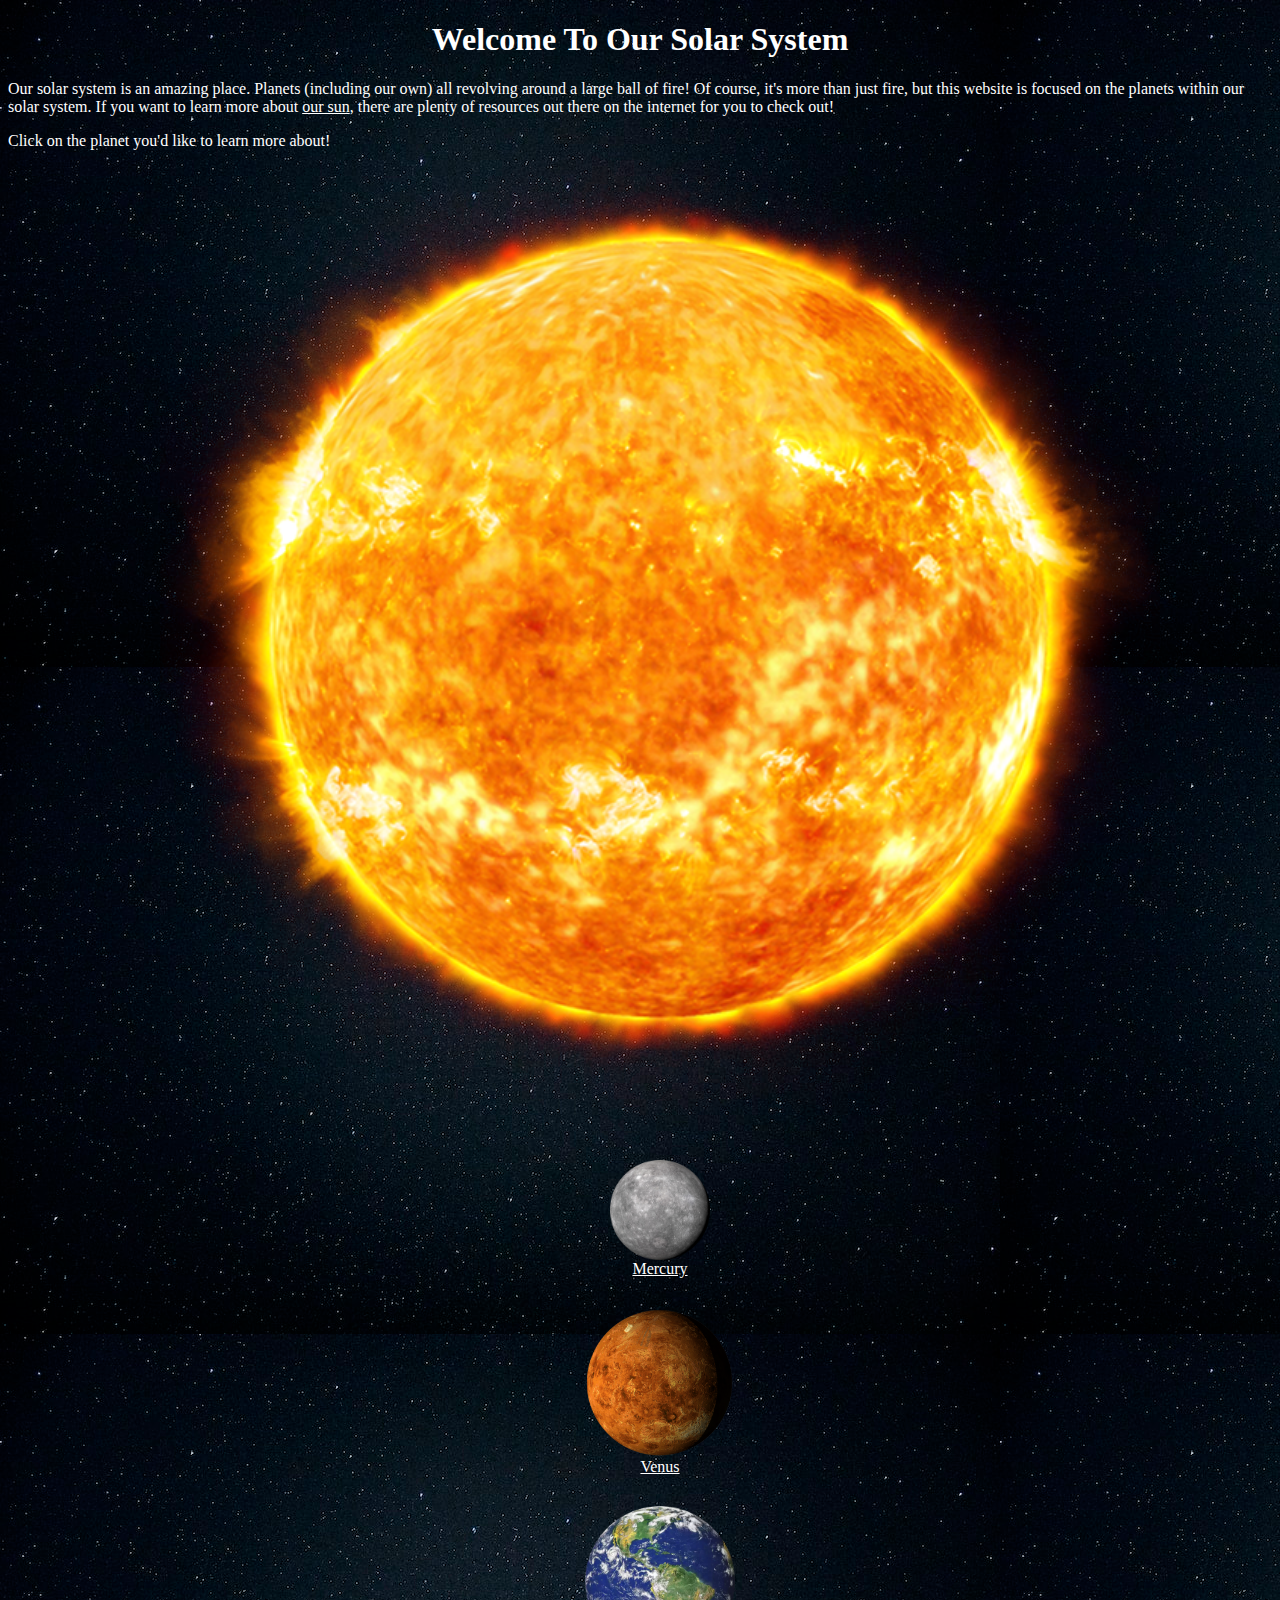
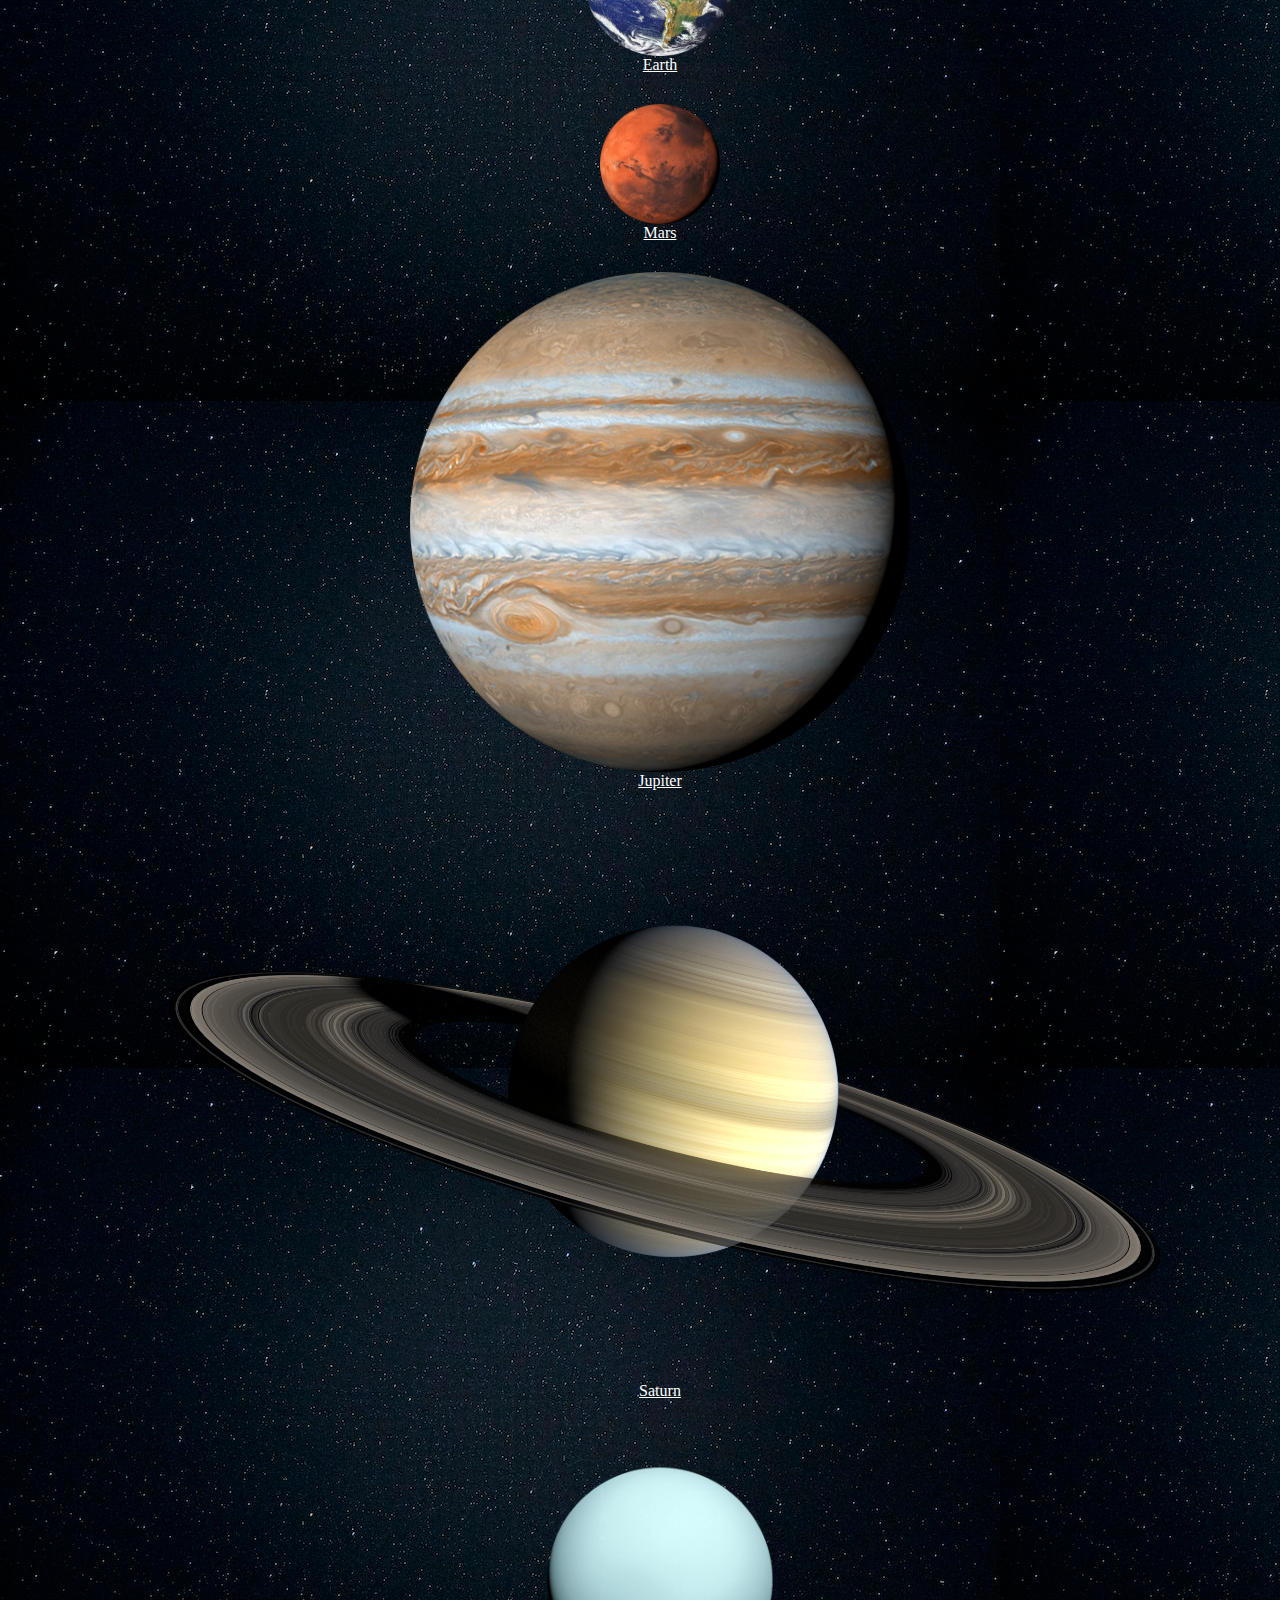
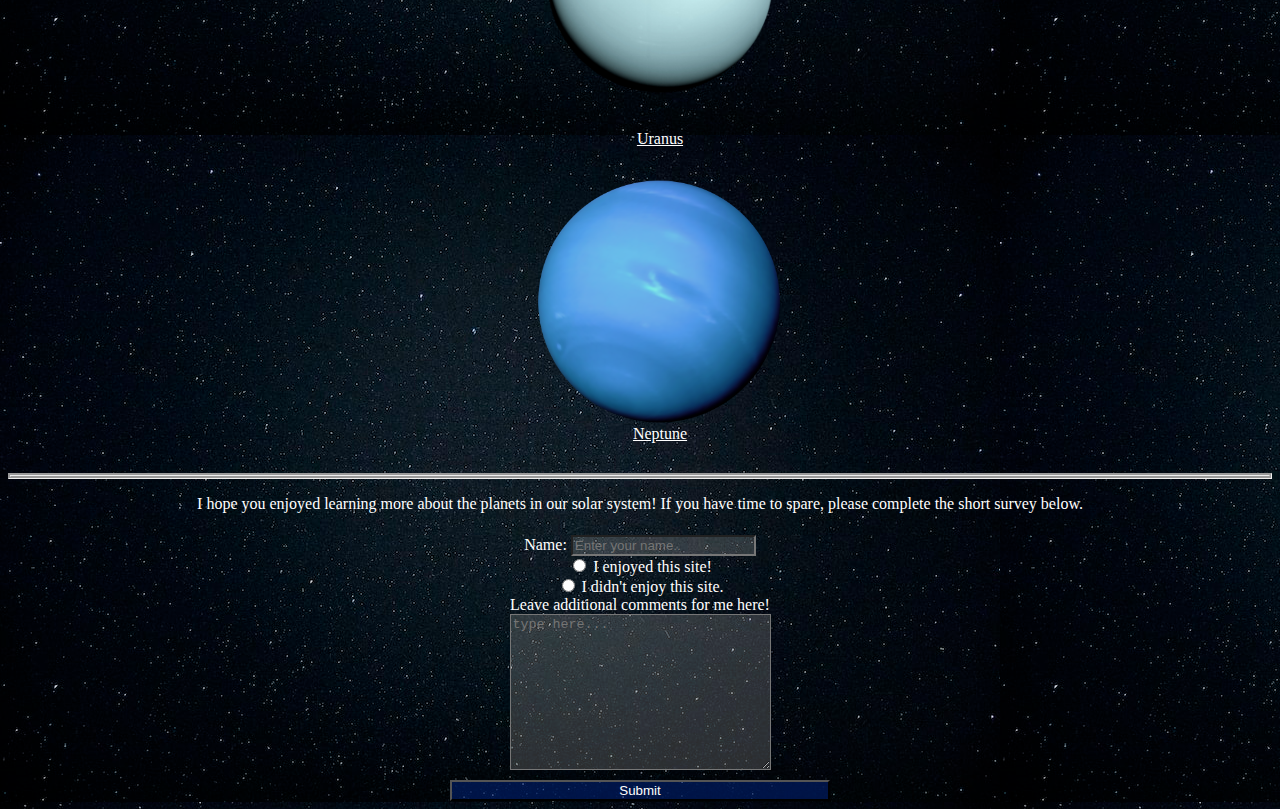
==== index.html @ 68d02934 "Added Files from Solar System Project to Repository" ====
<!DOCTYPE html>
<html lang="en">
<head>
    <meta charset="UTF-8">
    <meta http-equiv="X-UA-Compatible" content="IE=edge">
    <meta name="viewport" content="width=device-width, initial-scale=1.0">
    <title>Our Solar System</title>
    <link rel = "stylesheet" href = "styles.css">
</head>
<body>
    <h1>Welcome To Our Solar System</h1>
    <div id = "introduction" class = "main">
        <header>
            <p>Our solar system is an amazing place. Planets (including our own) all revolving around a large ball of fire! Of course, it's more than just fire, but this website is focused on the planets within our solar system. If you want to learn more about <a href="https://en.wikipedia.org/wiki/Sun">our sun</a>, there are plenty of resources out there on the internet for you to check out!</p>
            <nav>
            <p class = "learnMore">Click on the planet you'd like to learn more about! </p>
                <ul>
                    <li class = "navLinks">
                        <img src = "images/Sun.png" alt = "Sun" width = "1000">
                    </li>
                    <li  class = "navLinks">
                        <a href = "mercury.html" ><img src="images/Mercury.png" alt="Mercury" width="100">Mercury</a>
                    </li>
                    <li  class = "navLinks">
                        <a href = "venus.html"><img src="images/Venus.png" alt="Venus" width = "150">Venus</a>
                        
                    </li>
                    <li  class = "navLinks">
                        <a href = "earth.html"><img src="images/Earth.png" alt="Earth" width = "150">Earth</a>
                        
                    </li>
                    <li  class = "navLinks">
                        <a href = "mars.html"><img src="images/Mars.png" alt="Mars" width = "120">Mars</a>
                    </li>
                    <li  class = "navLinks">
                        <a href = "jupiter.html"><img src="images/Jupiter.png" alt="Jupter" width = "500">Jupiter</a>
                    </li>
                    <li  class = "navLinks">
                        <a href = "saturn.html"><img src="images/Saturn.png" alt="Saturn" width = "1000">Saturn</a>

                    </li>
                    <li  class = "navLinks">
                        <a href = "uranus.html"><img src="images/Uranus.png" alt="Uranus" width = "300">Uranus</a>
                    </li>
                    <li  class = "navLinks">
                        <a href = "neptune.html"><img src="images/Neptune.png" alt="Neptune" width = "250">Neptune</a>
                    </li>
                </ul>
            </nav>
        </header>
        <hr>
    </div>
    
    <div id = "outro">
        <p class = "exit">I hope you enjoyed learning more about the planets in our solar system! If you have time to spare, please complete the short survey below.</p>
        <form>
            <fieldset>
                <label for = "name">
                    Name:
                    <input id = "name" type = "text" placeholder = "Enter your name.." required>
                </label>
                <label for = "enjoyed">
                    <input id = "enjoyed" type = "radio" name = "enjoyment" required> I enjoyed this site!
                </label>
                <label for = "didntEnjoy">
                    <input id = didntEnjoy type = "radio" name = "enjoyment"> I didn't enjoy this site.
                </label>
                <label class = "comments">
                    Leave additional comments for me here!
                    <textarea rows = 10 cols = 30 placeholder = "type here..."></textarea>
                </label>
            </fieldset>
            <input type = "submit">
        </form>
    </div>
</body>
</html>
---- styles.css ----
body{
    background-image: url('images/space.jpeg');
    color: white;
    font-family:Marker Felt, fantasy
}

img{
    display: block;
    margin: auto;
}

.inline{
    display: inline;
    margin: unset;
    text-align: center;
}

a:visited{
    color: rgb(142, 152, 171);
}

a{
    color:rgb(255, 255, 255);
}

.navLinks{
    display: inline;
    text-align: center;
    margin: 30px;
    border-bottom: double rgb(0, 0, 0);
}

.main .navLinks{
    display: block;
    text-align: center;
    margin: 30px;
    border: none;
}

.learnMore{
    display:block;
    margin-bottom: -50px;
}

h1{
    text-align: center;
}

h2{
    text-align: center;
}

hr{
    border:groove;
}

fieldset{
    border: none;
    margin: auto;
    padding: auto;
}
label{
    display: block;
    margin: auto;
    text-align: center;
}
textarea{
    display: block;
    background-color: rgba(191, 191, 186, 0.231);
    color: white;
    margin: auto;
}

.comments, .exit{
    text-align: center;
}

input[type = "text"]{
    background-color: rgba(191, 191, 186, 0.231);
    color: white;
}
input[type = "submit"]{
    background-color: rgba(0, 37, 131, 0.519);
    color: white;
    min-width: 30%;
    display: block;
    margin: auto;
}
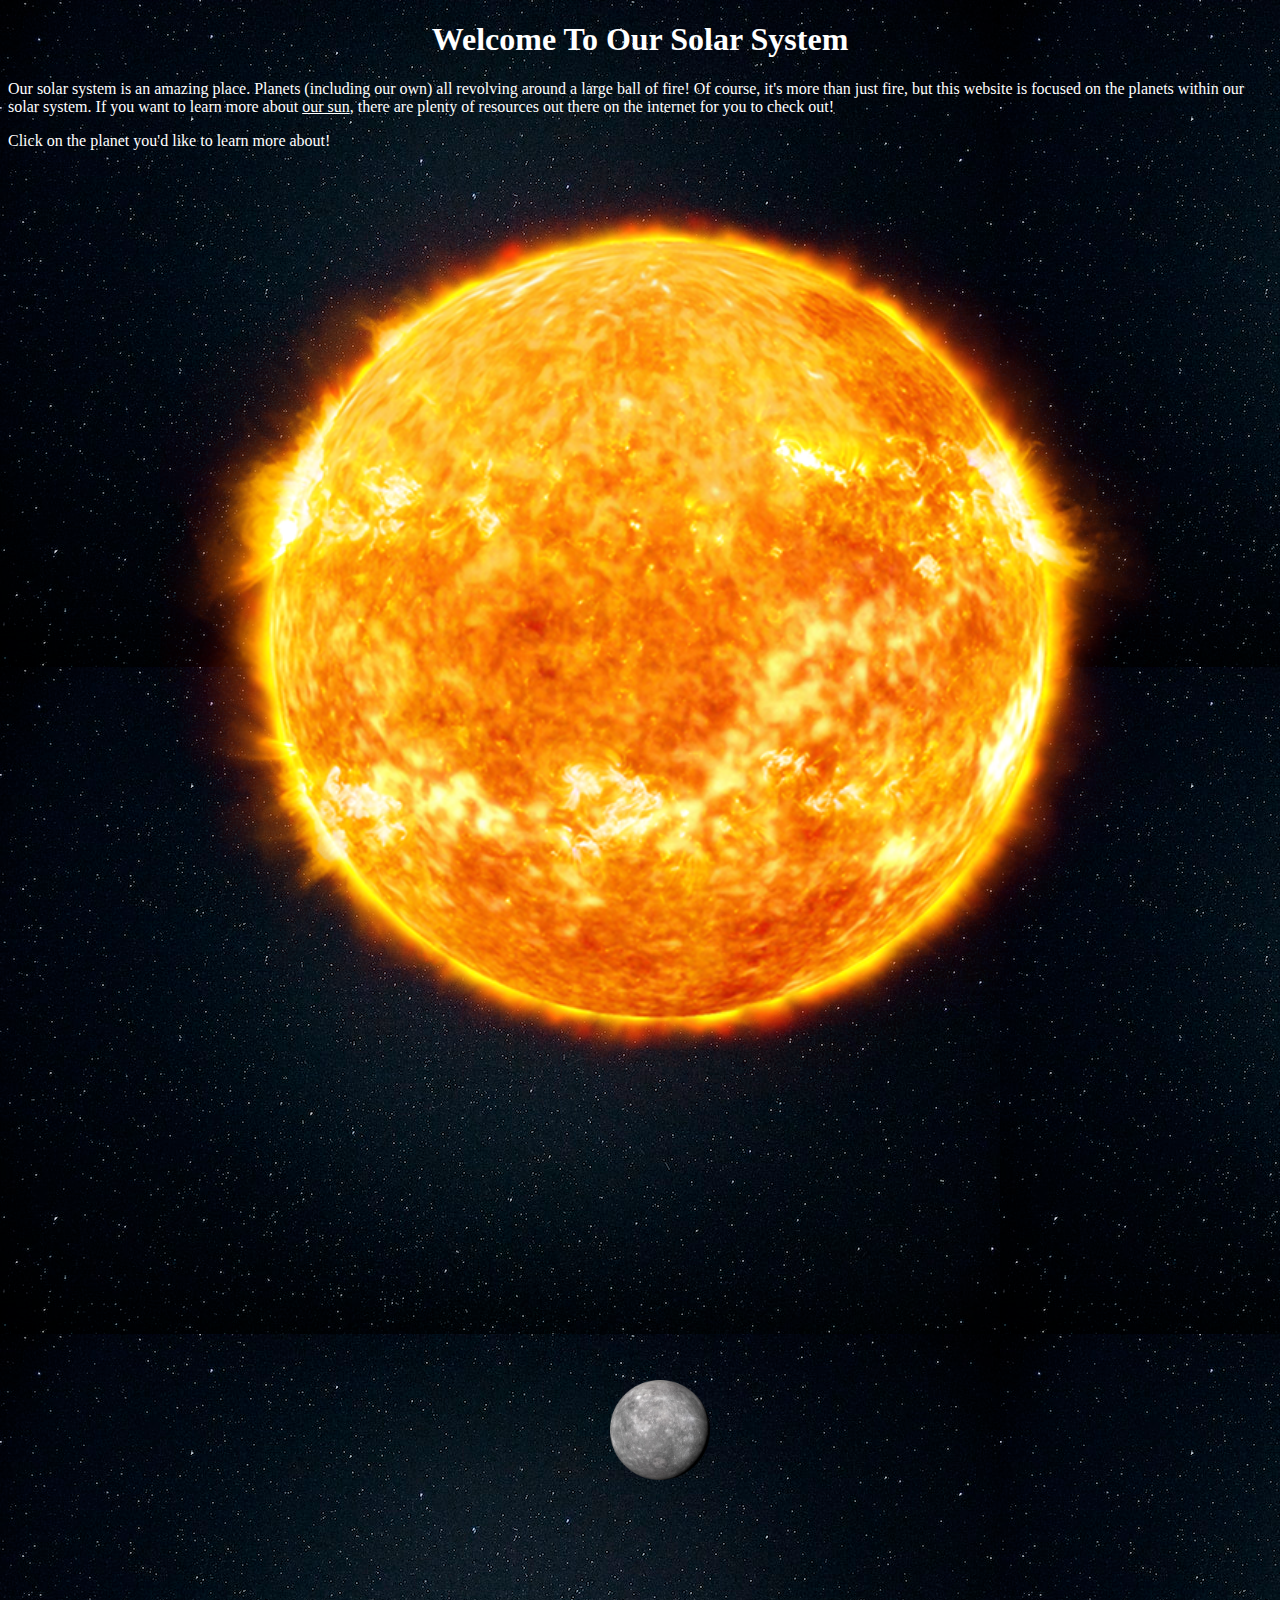
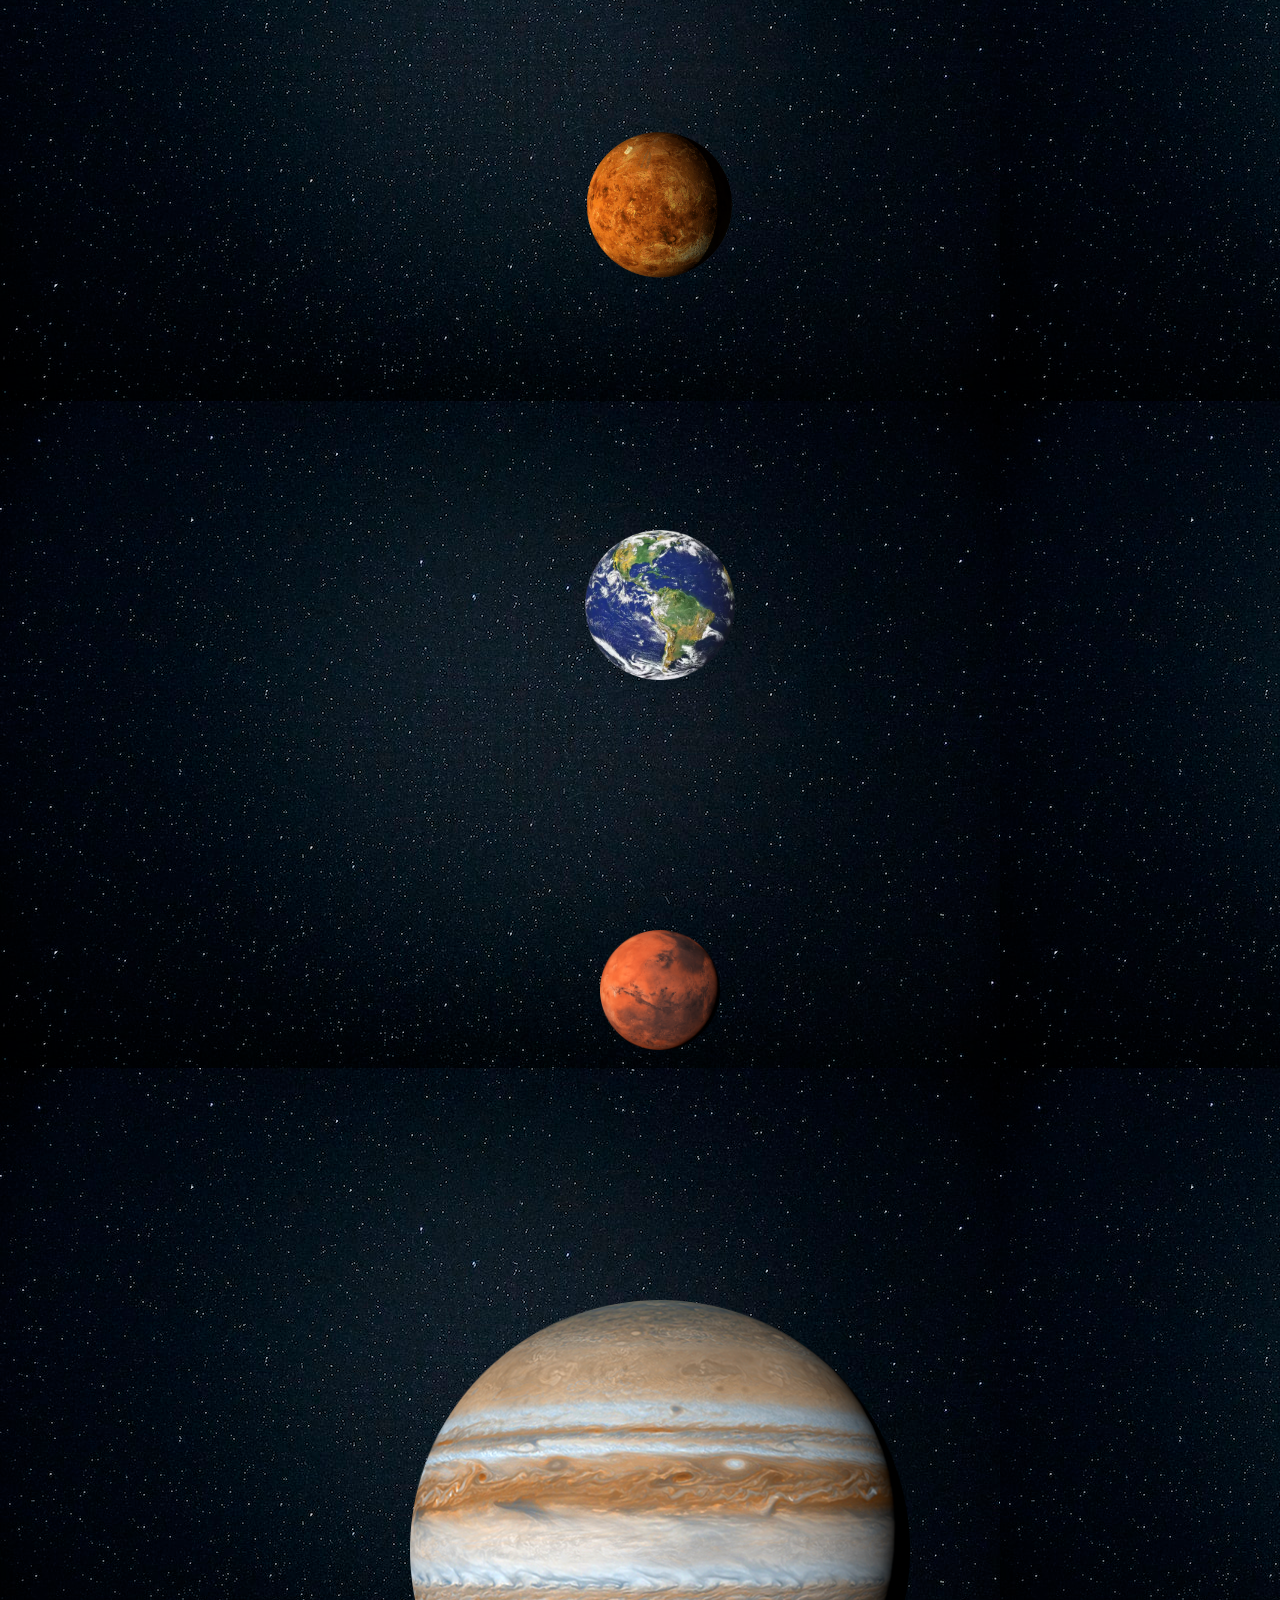
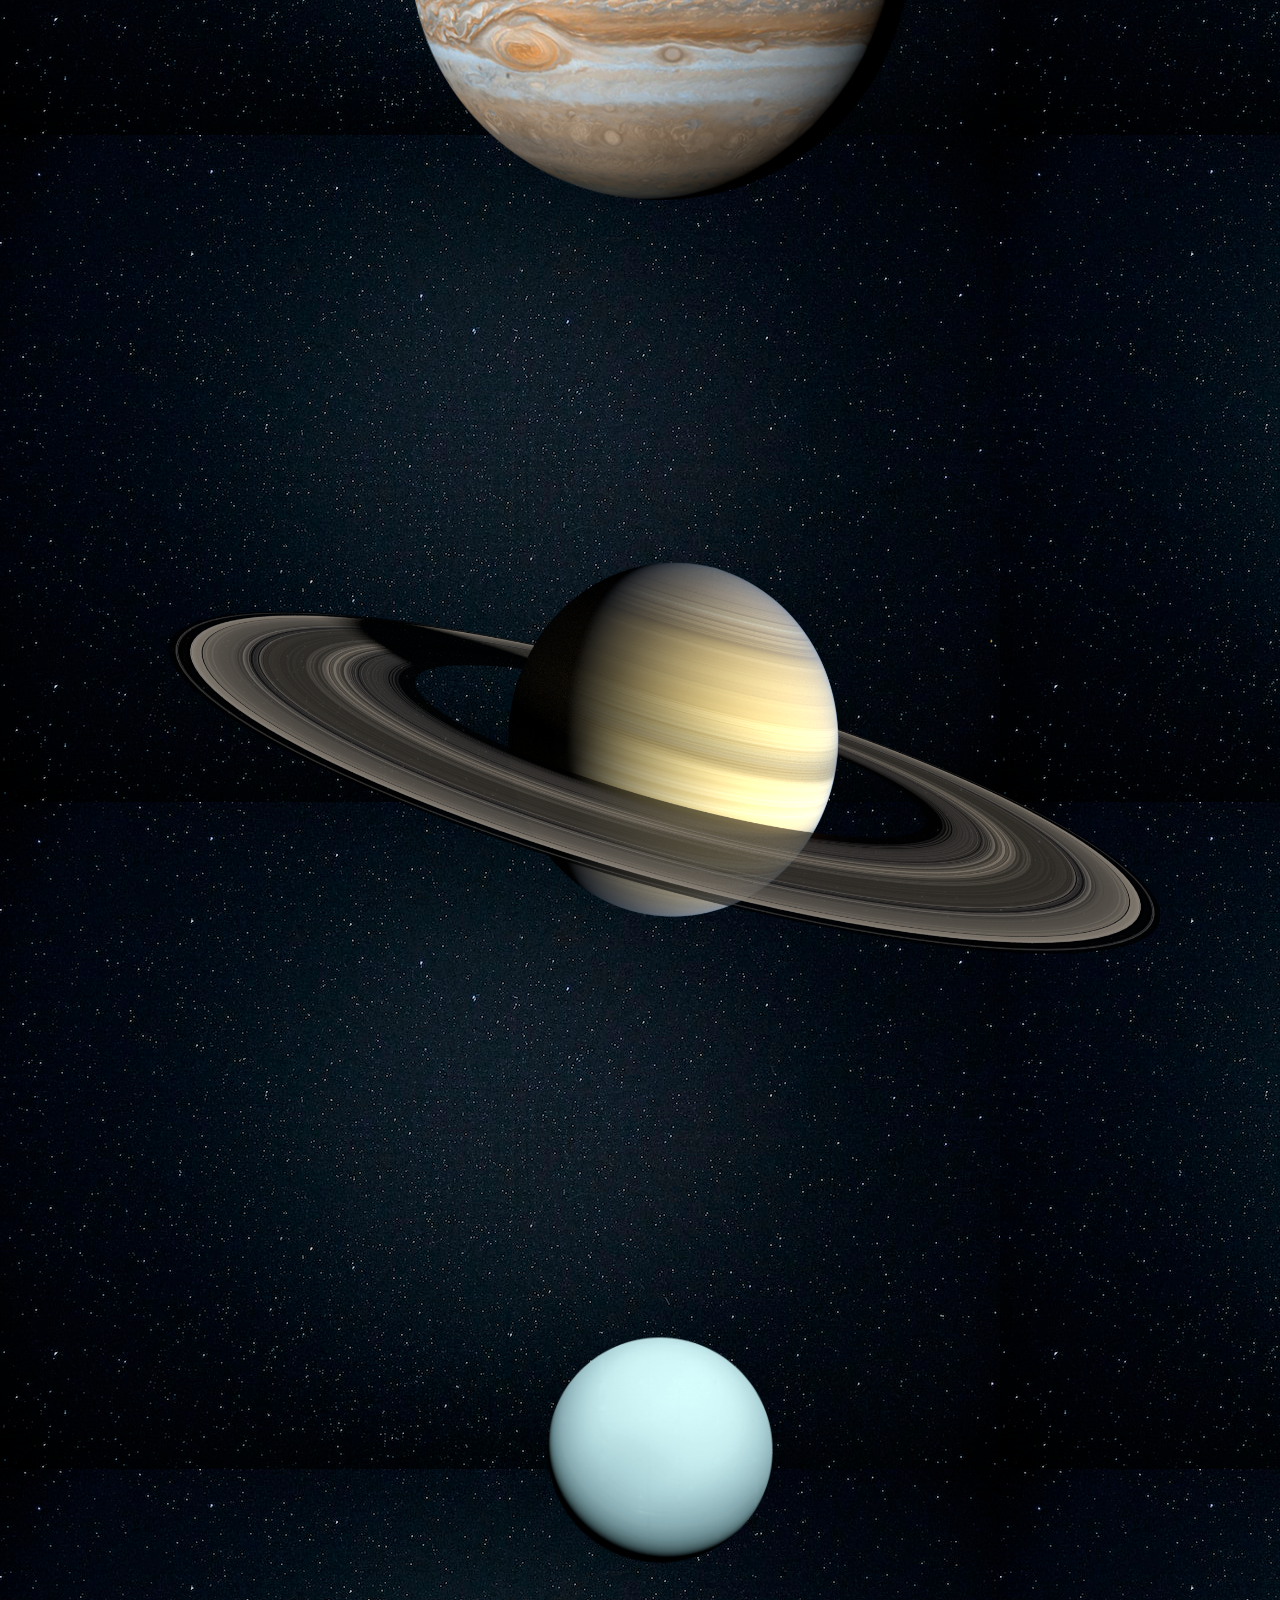
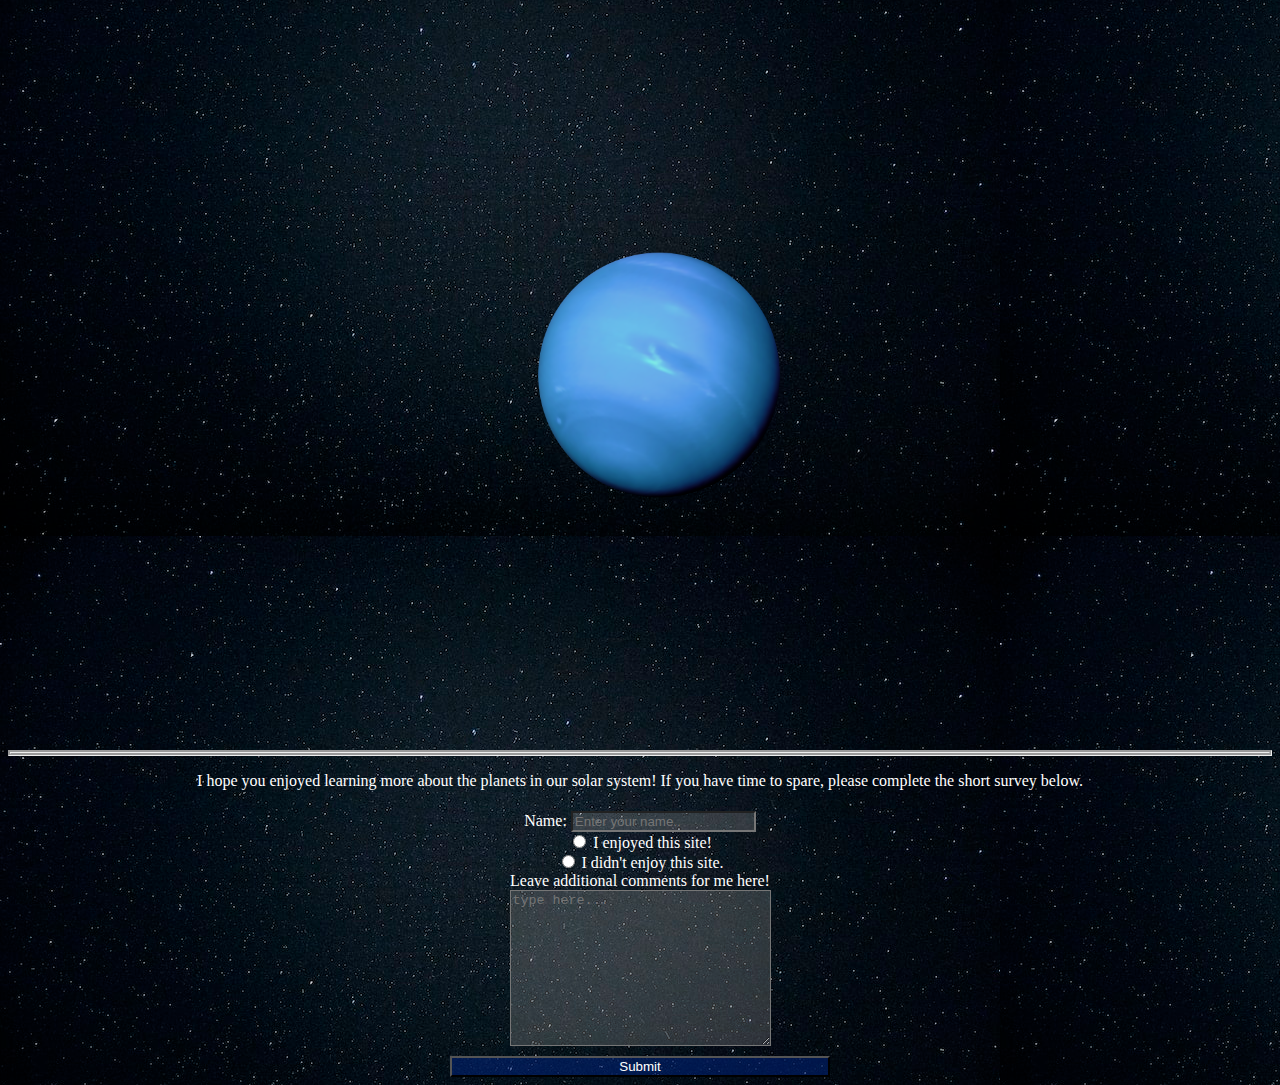
==== commit 9a1d575c: "Removed text under planets on main page." ====
--- a/index.html
+++ b/index.html
@@ -13,37 +13,37 @@
         <header>
             <p>Our solar system is an amazing place. Planets (including our own) all revolving around a large ball of fire! Of course, it's more than just fire, but this website is focused on the planets within our solar system. If you want to learn more about <a href="https://en.wikipedia.org/wiki/Sun">our sun</a>, there are plenty of resources out there on the internet for you to check out!</p>
             <nav>
-            <p class = "learnMore">Click on the planet you'd like to learn more about! </p>
+            <p class = "learnMore" >Click on the planet you'd like to learn more about! </p>
                 <ul>
                     <li class = "navLinks">
-                        <img src = "images/Sun.png" alt = "Sun" width = "1000">
+                        <img src = "images/Sun.png" alt = "Sun" height = "1000" width = "1000">
                     </li>
                     <li  class = "navLinks">
-                        <a href = "mercury.html" ><img src="images/Mercury.png" alt="Mercury" width="100">Mercury</a>
+                        <a href = "mercury.html" ><img src="images/Mercury.png" alt="Mercury" height = "100" width="100"></a>
                     </li>
                     <li  class = "navLinks">
-                        <a href = "venus.html"><img src="images/Venus.png" alt="Venus" width = "150">Venus</a>
+                        <a href = "venus.html"><img src="images/Venus.png" alt="Venus" height = "150" width = "150"></a>
                         
                     </li>
                     <li  class = "navLinks">
-                        <a href = "earth.html"><img src="images/Earth.png" alt="Earth" width = "150">Earth</a>
+                        <a href = "earth.html"><img src="images/Earth.png" alt="Earth" height = "150" width = "150"></a>
                         
                     </li>
                     <li  class = "navLinks">
-                        <a href = "mars.html"><img src="images/Mars.png" alt="Mars" width = "120">Mars</a>
+                        <a href = "mars.html"><img src="images/Mars.png" alt="Mars" height = "120" width = "120"></a>
                     </li>
                     <li  class = "navLinks">
-                        <a href = "jupiter.html"><img src="images/Jupiter.png" alt="Jupter" width = "500">Jupiter</a>
+                        <a href = "jupiter.html"><img src="images/Jupiter.png" alt="Jupter" height = "500" width = "500"></a>
                     </li>
                     <li  class = "navLinks">
-                        <a href = "saturn.html"><img src="images/Saturn.png" alt="Saturn" width = "1000">Saturn</a>
+                        <a href = "saturn.html"><img src="images/Saturn.png" alt="Saturn" height = "600" width = "1000"></a>
 
                     </li>
                     <li  class = "navLinks">
-                        <a href = "uranus.html"><img src="images/Uranus.png" alt="Uranus" width = "300">Uranus</a>
+                        <a href = "uranus.html"><img src="images/Uranus.png" alt="Uranus" height = "300" width = "300"></a>
                     </li>
                     <li  class = "navLinks">
-                        <a href = "neptune.html"><img src="images/Neptune.png" alt="Neptune" width = "250">Neptune</a>
+                        <a href = "neptune.html"><img src="images/Neptune.png" alt="Neptune" height = "250" width = "250"></a>
                     </li>
                 </ul>
             </nav>
--- a/styles.css
+++ b/styles.css
@@ -33,8 +33,8 @@
 .main .navLinks{
     display: block;
     text-align: center;
-    margin: 30px;
     border: none;
+    margin-bottom: 250px;
 }
 
 .learnMore{
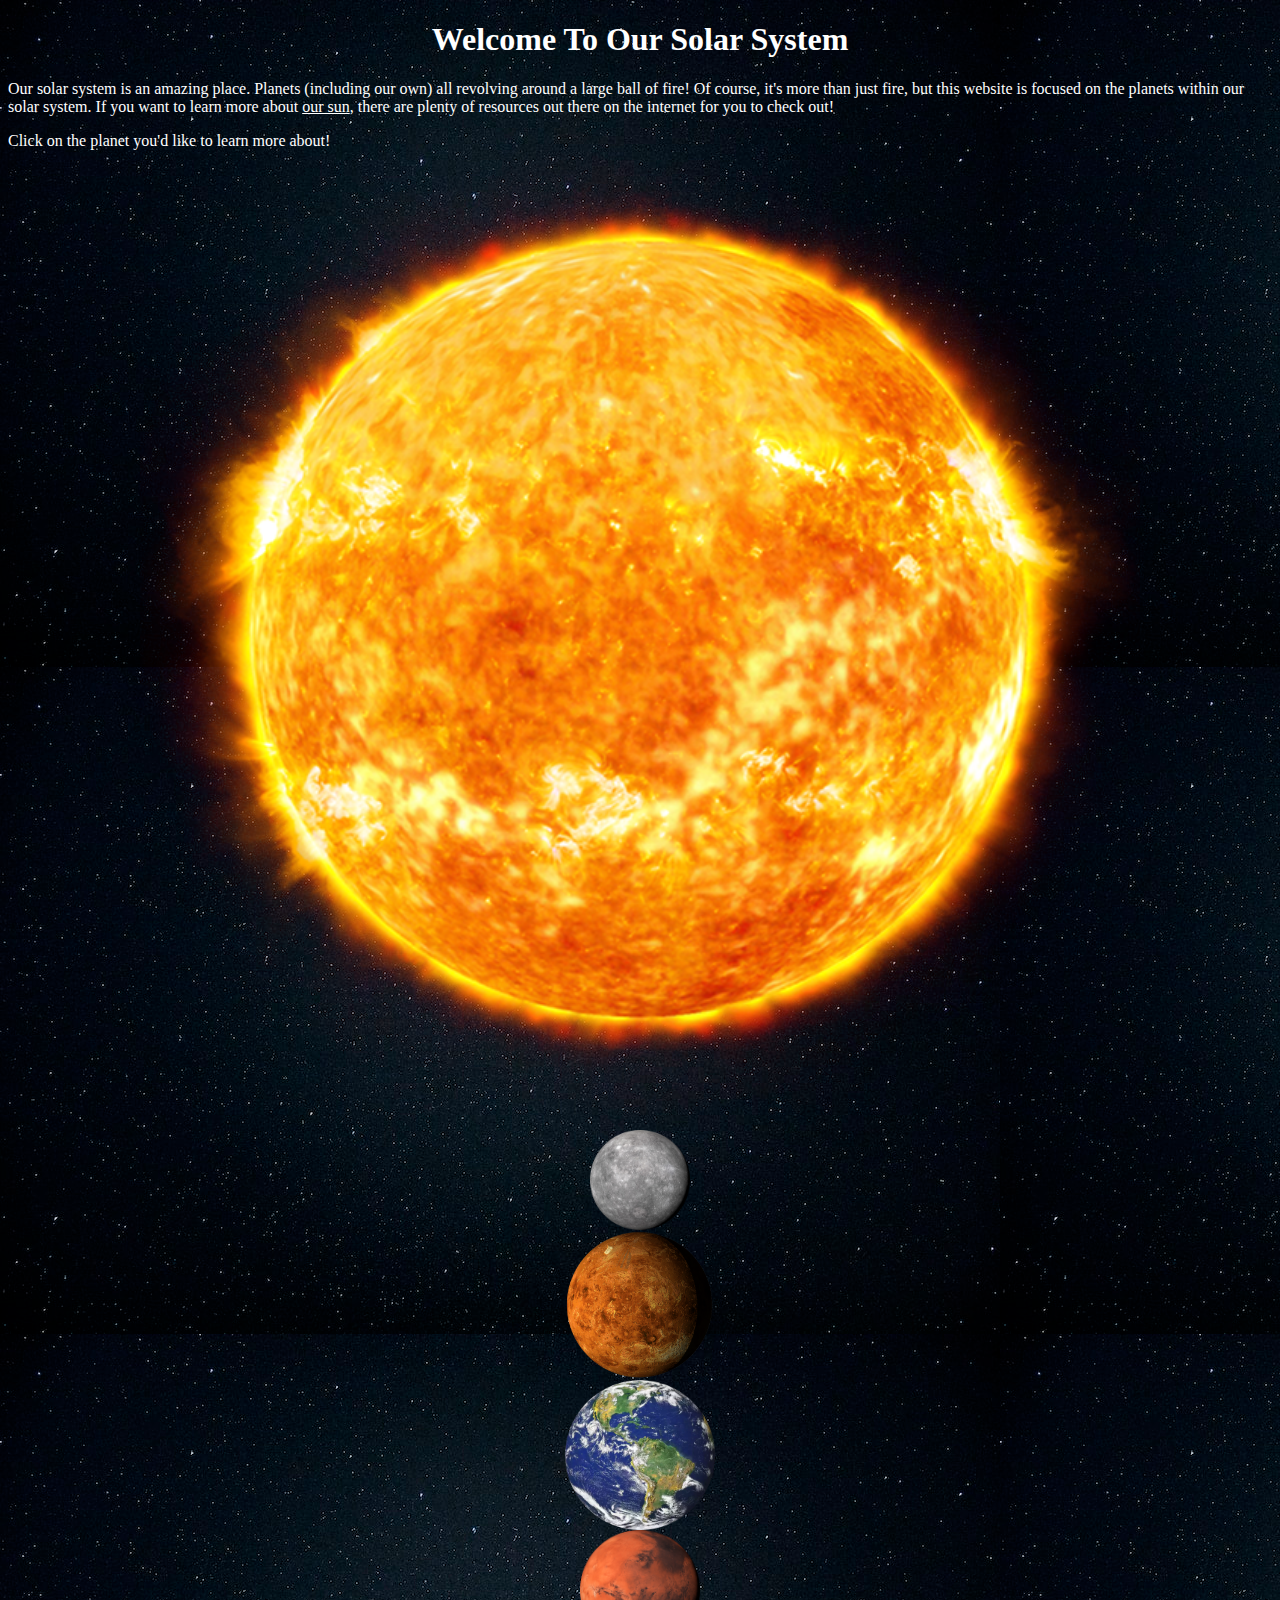
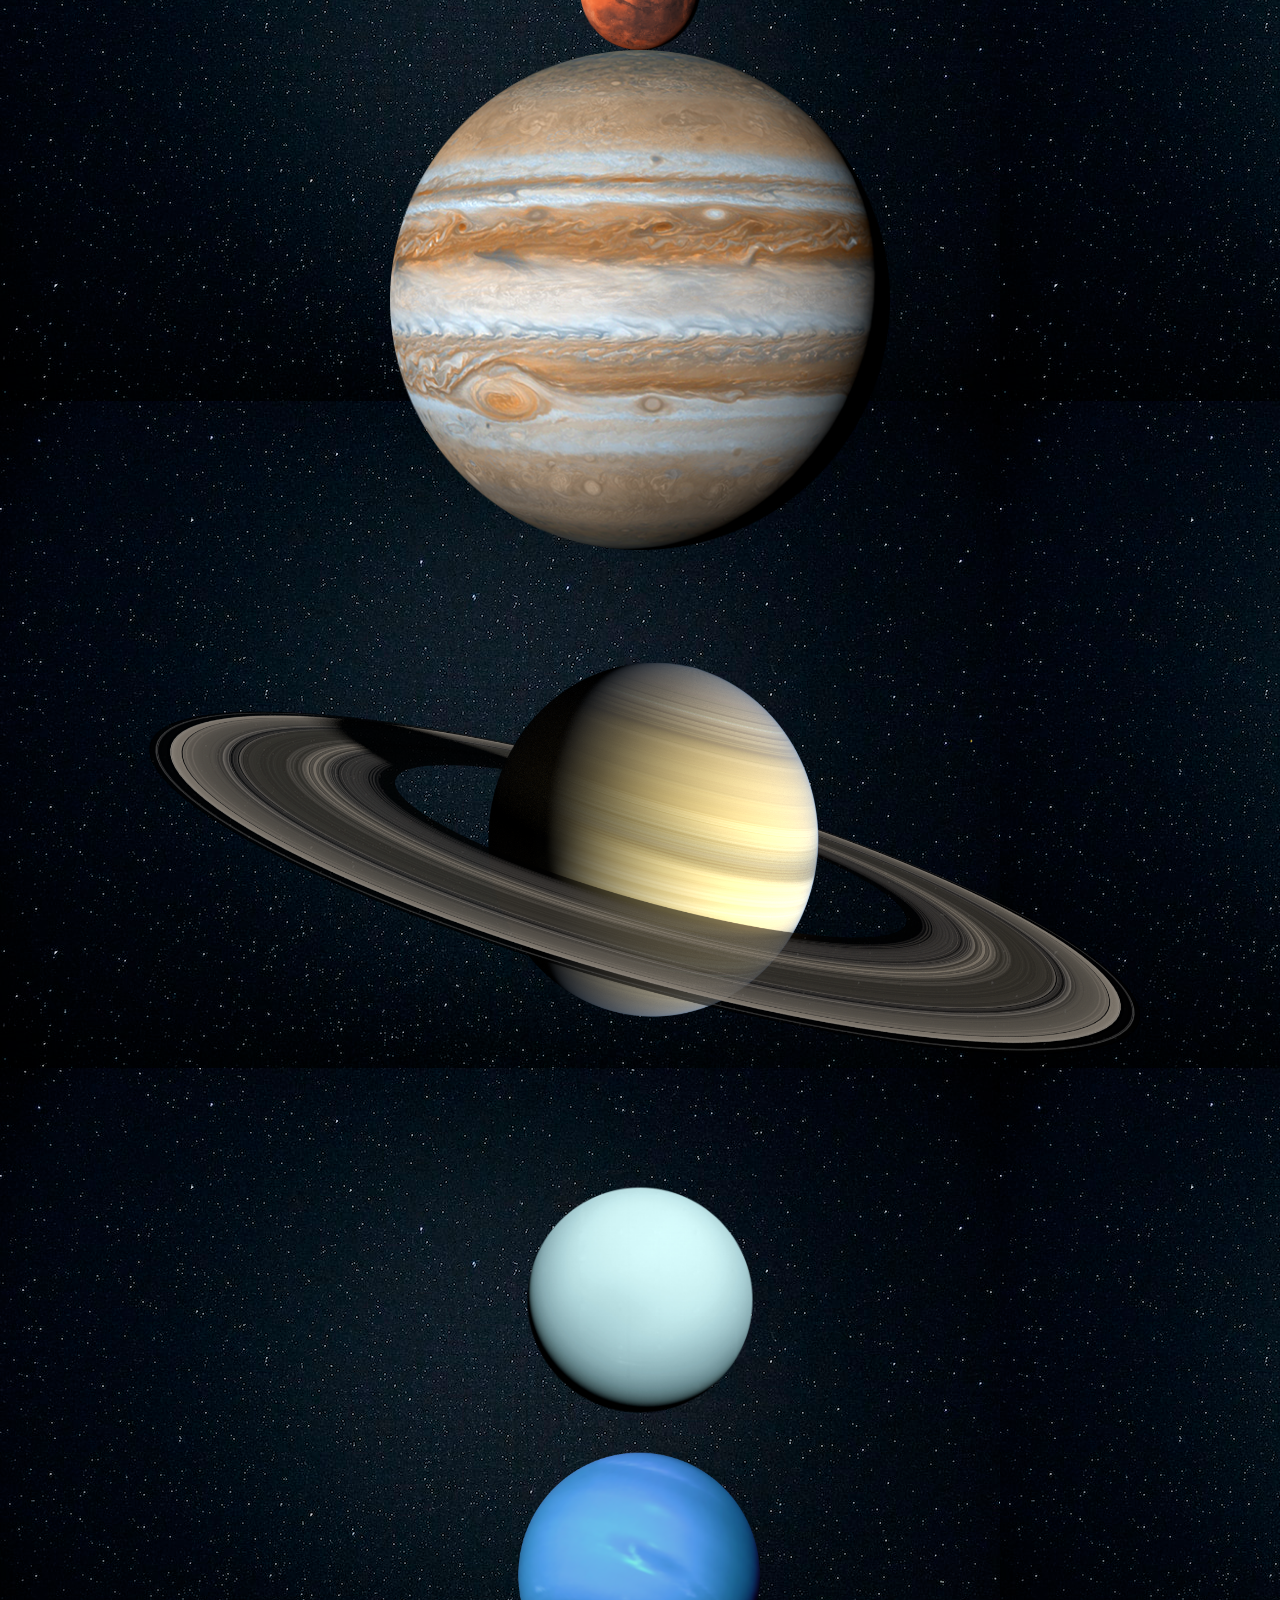
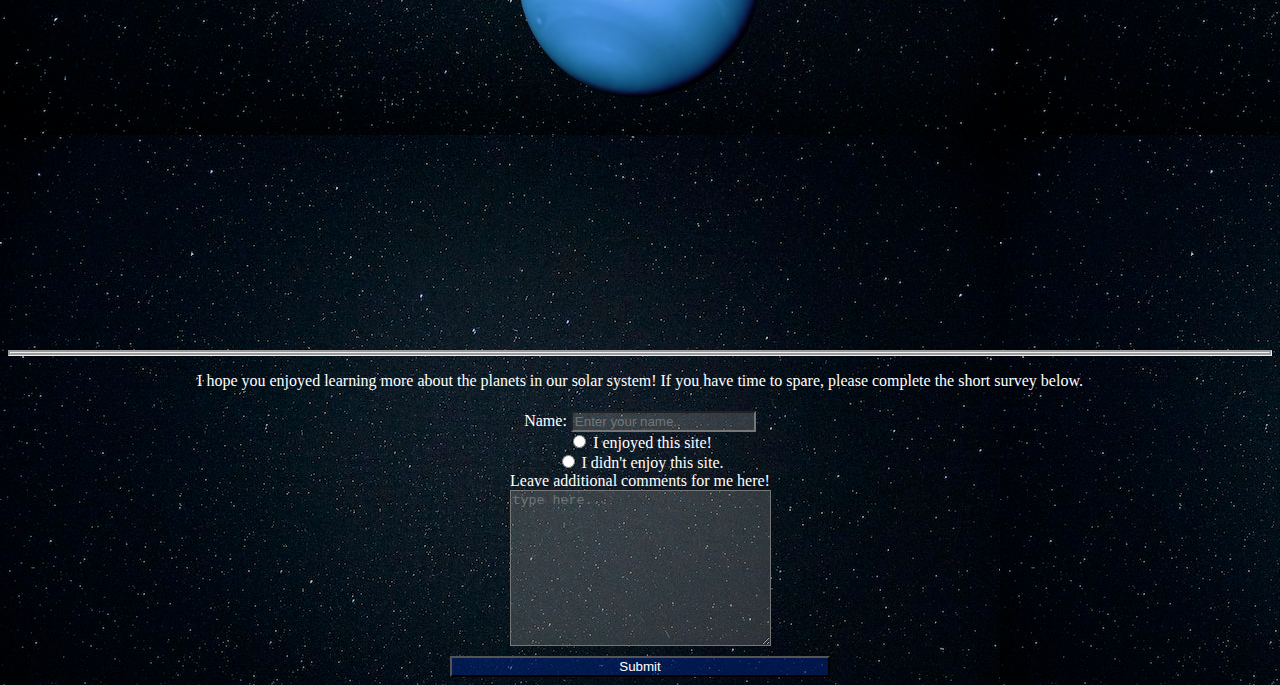
==== commit 0374890e: "Changed Index.html navlinks from ul to divs" ====
--- a/index.html
+++ b/index.html
@@ -12,40 +12,35 @@
     <div id = "introduction" class = "main">
         <header>
             <p>Our solar system is an amazing place. Planets (including our own) all revolving around a large ball of fire! Of course, it's more than just fire, but this website is focused on the planets within our solar system. If you want to learn more about <a href="https://en.wikipedia.org/wiki/Sun">our sun</a>, there are plenty of resources out there on the internet for you to check out!</p>
-            <nav>
             <p class = "learnMore" >Click on the planet you'd like to learn more about! </p>
-                <ul>
-                    <li class = "navLinks">
-                        <img src = "images/Sun.png" alt = "Sun" height = "1000" width = "1000">
-                    </li>
-                    <li  class = "navLinks">
-                        <a href = "mercury.html" ><img src="images/Mercury.png" alt="Mercury" height = "100" width="100"></a>
-                    </li>
-                    <li  class = "navLinks">
-                        <a href = "venus.html"><img src="images/Venus.png" alt="Venus" height = "150" width = "150"></a>
-                        
-                    </li>
-                    <li  class = "navLinks">
-                        <a href = "earth.html"><img src="images/Earth.png" alt="Earth" height = "150" width = "150"></a>
-                        
-                    </li>
-                    <li  class = "navLinks">
-                        <a href = "mars.html"><img src="images/Mars.png" alt="Mars" height = "120" width = "120"></a>
-                    </li>
-                    <li  class = "navLinks">
-                        <a href = "jupiter.html"><img src="images/Jupiter.png" alt="Jupter" height = "500" width = "500"></a>
-                    </li>
-                    <li  class = "navLinks">
-                        <a href = "saturn.html"><img src="images/Saturn.png" alt="Saturn" height = "600" width = "1000"></a>
-
-                    </li>
-                    <li  class = "navLinks">
-                        <a href = "uranus.html"><img src="images/Uranus.png" alt="Uranus" height = "300" width = "300"></a>
-                    </li>
-                    <li  class = "navLinks">
-                        <a href = "neptune.html"><img src="images/Neptune.png" alt="Neptune" height = "250" width = "250"></a>
-                    </li>
-                </ul>
+            <nav class = "navLinks">
+                <div class = "sun">
+                    <img src = "images/Sun.png" alt = "Sun" height = "1000" width = "1000">
+                </div>
+                <div class = "mercury">
+                    <a href = "mercury.html" ><img src="images/Mercury.png" alt="Mercury" height = "100" width="100"></a>
+                </div>
+                <div class = "venus">
+                    <a href = "venus.html"><img src="images/Venus.png" alt="Venus" height = "150" width = "150"></a>
+                </div>
+                <div class = "earth">
+                    <a href = "earth.html"><img src="images/Earth.png" alt="Earth" height = "150" width = "150"></a>
+                </div>
+                <div class = "mars">
+                    <a href = "mars.html"><img src="images/Mars.png" alt="Mars" height = "120" width = "120"></a>
+                </div>
+                <div class = "jupiter">
+                    <a href = "jupiter.html"><img src="images/Jupiter.png" alt="Jupter" height = "500" width = "500"></a>
+                </div>
+                <div class = "saturn">
+                    <a href = "saturn.html"><img src="images/Saturn.png" alt="Saturn" height = "600" width = "1000"></a>
+                </div>
+                <div class = "uranus">
+                    <a href = "uranus.html"><img src="images/Uranus.png" alt="Uranus" height = "300" width = "300"></a>
+                </div>
+                <div class = "neptune">
+                    <a href = "neptune.html"><img src="images/Neptune.png" alt="Neptune" height = "250" width = "250"></a>
+                </div>
             </nav>
         </header>
         <hr>
--- a/styles.css
+++ b/styles.css
@@ -7,12 +7,25 @@
 img{
     display: block;
     margin: auto;
+    overflow: hidden;
 }
 
 .inline{
     display: inline;
     margin: unset;
     text-align: center;
+}
+
+.main .navLinks img{
+    transition: all .3s;
+}
+
+.main .navLinks :not(.sun) img:hover{
+    transform: scale(2);
+}
+
+.main .navLinks .saturn img:hover, .main .navLinks .jupiter img:hover{
+    transform: scale(1.10);
 }
 
 a:visited{
@@ -85,4 +98,11 @@
     min-width: 30%;
     display: block;
     margin: auto;
+    transition: all .3s;
+}
+
+input[type = "submit"]:hover{
+    background-color: white;
+    color: rgb(0, 0, 0);
+    transform: translateY(-3px);
 }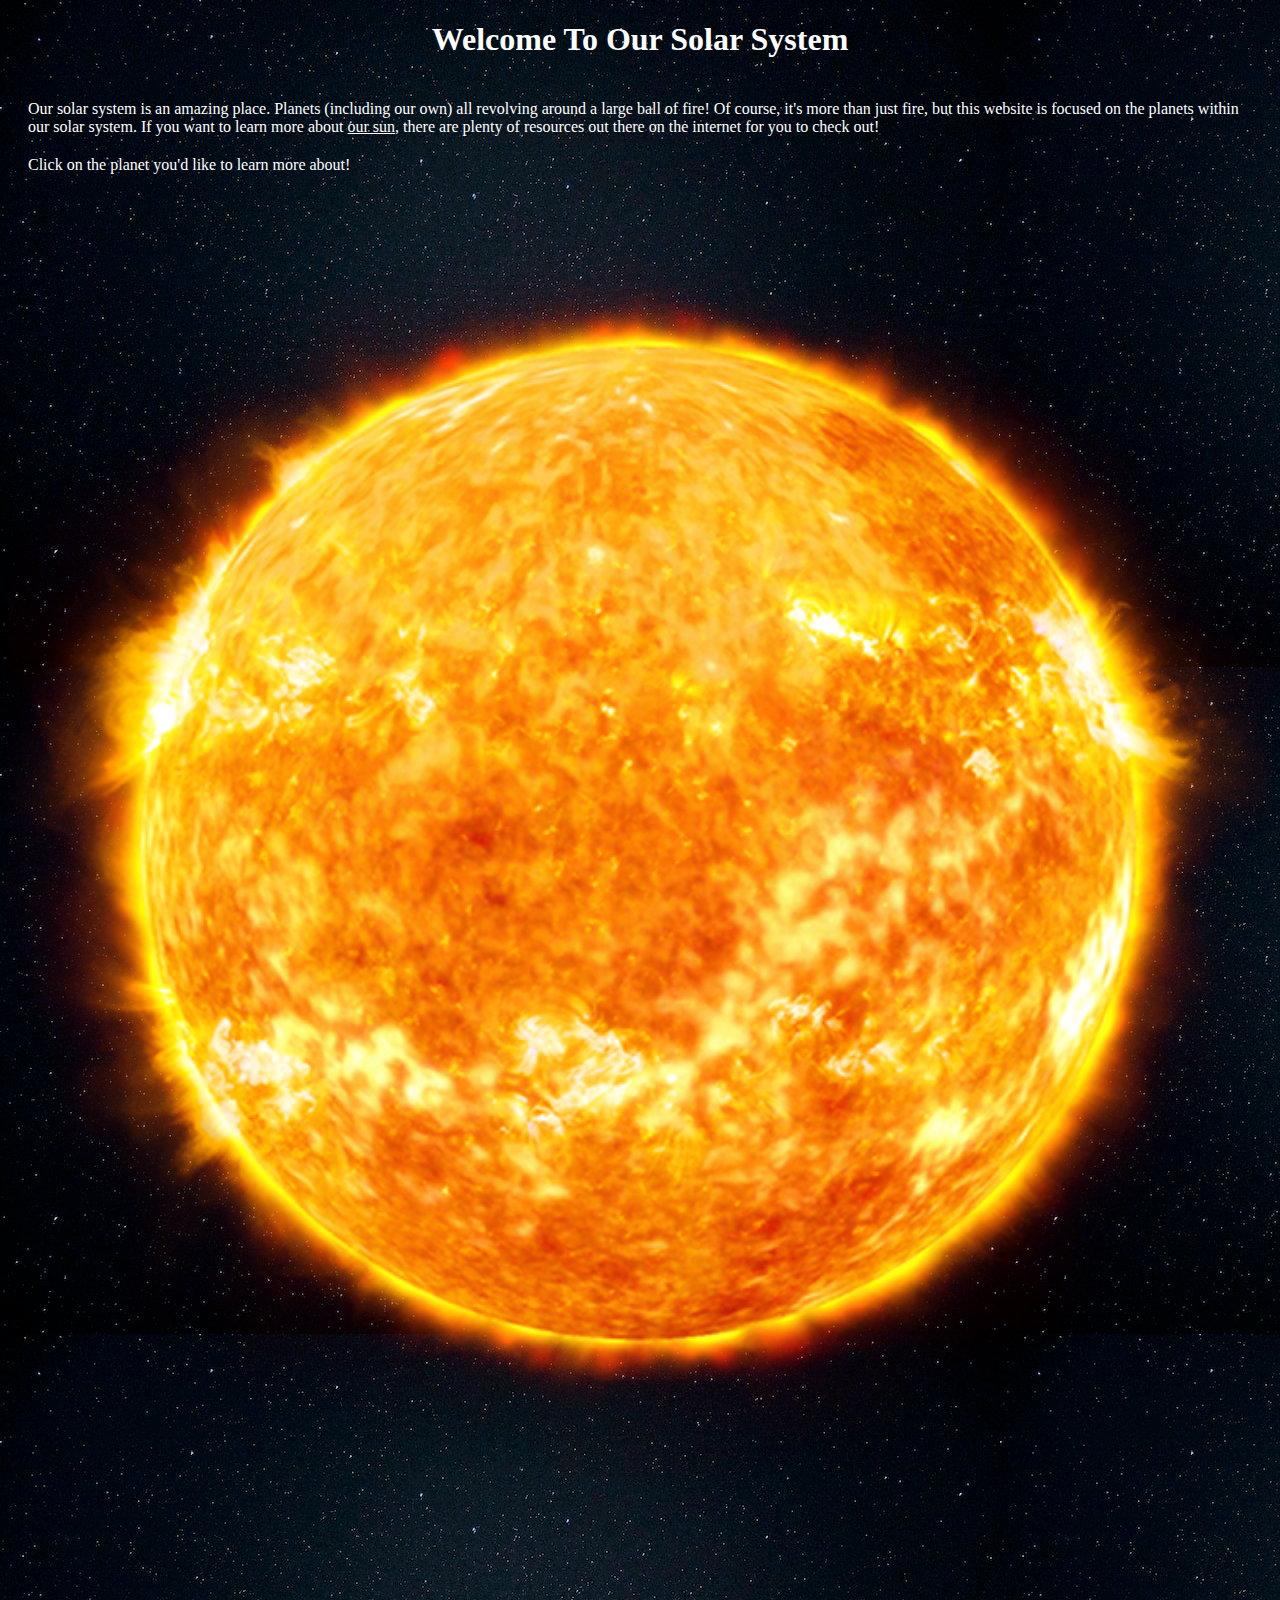
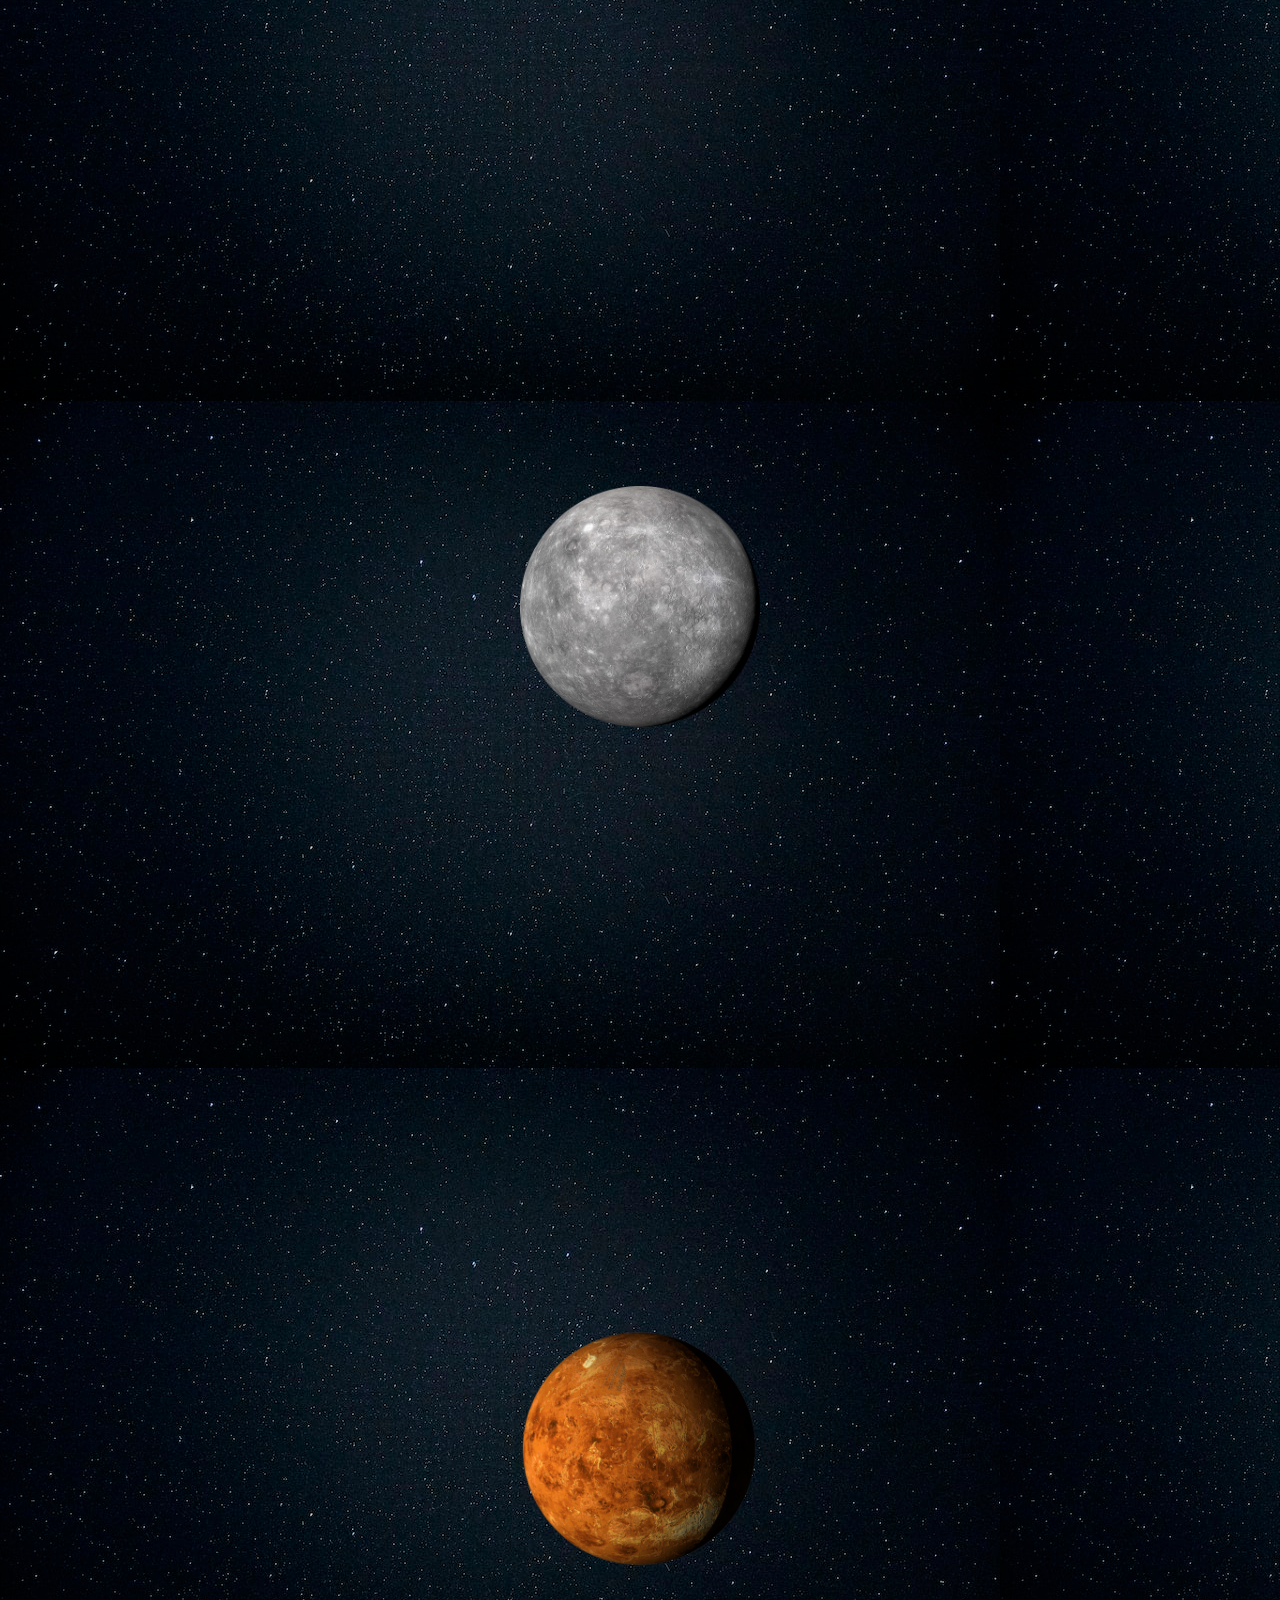
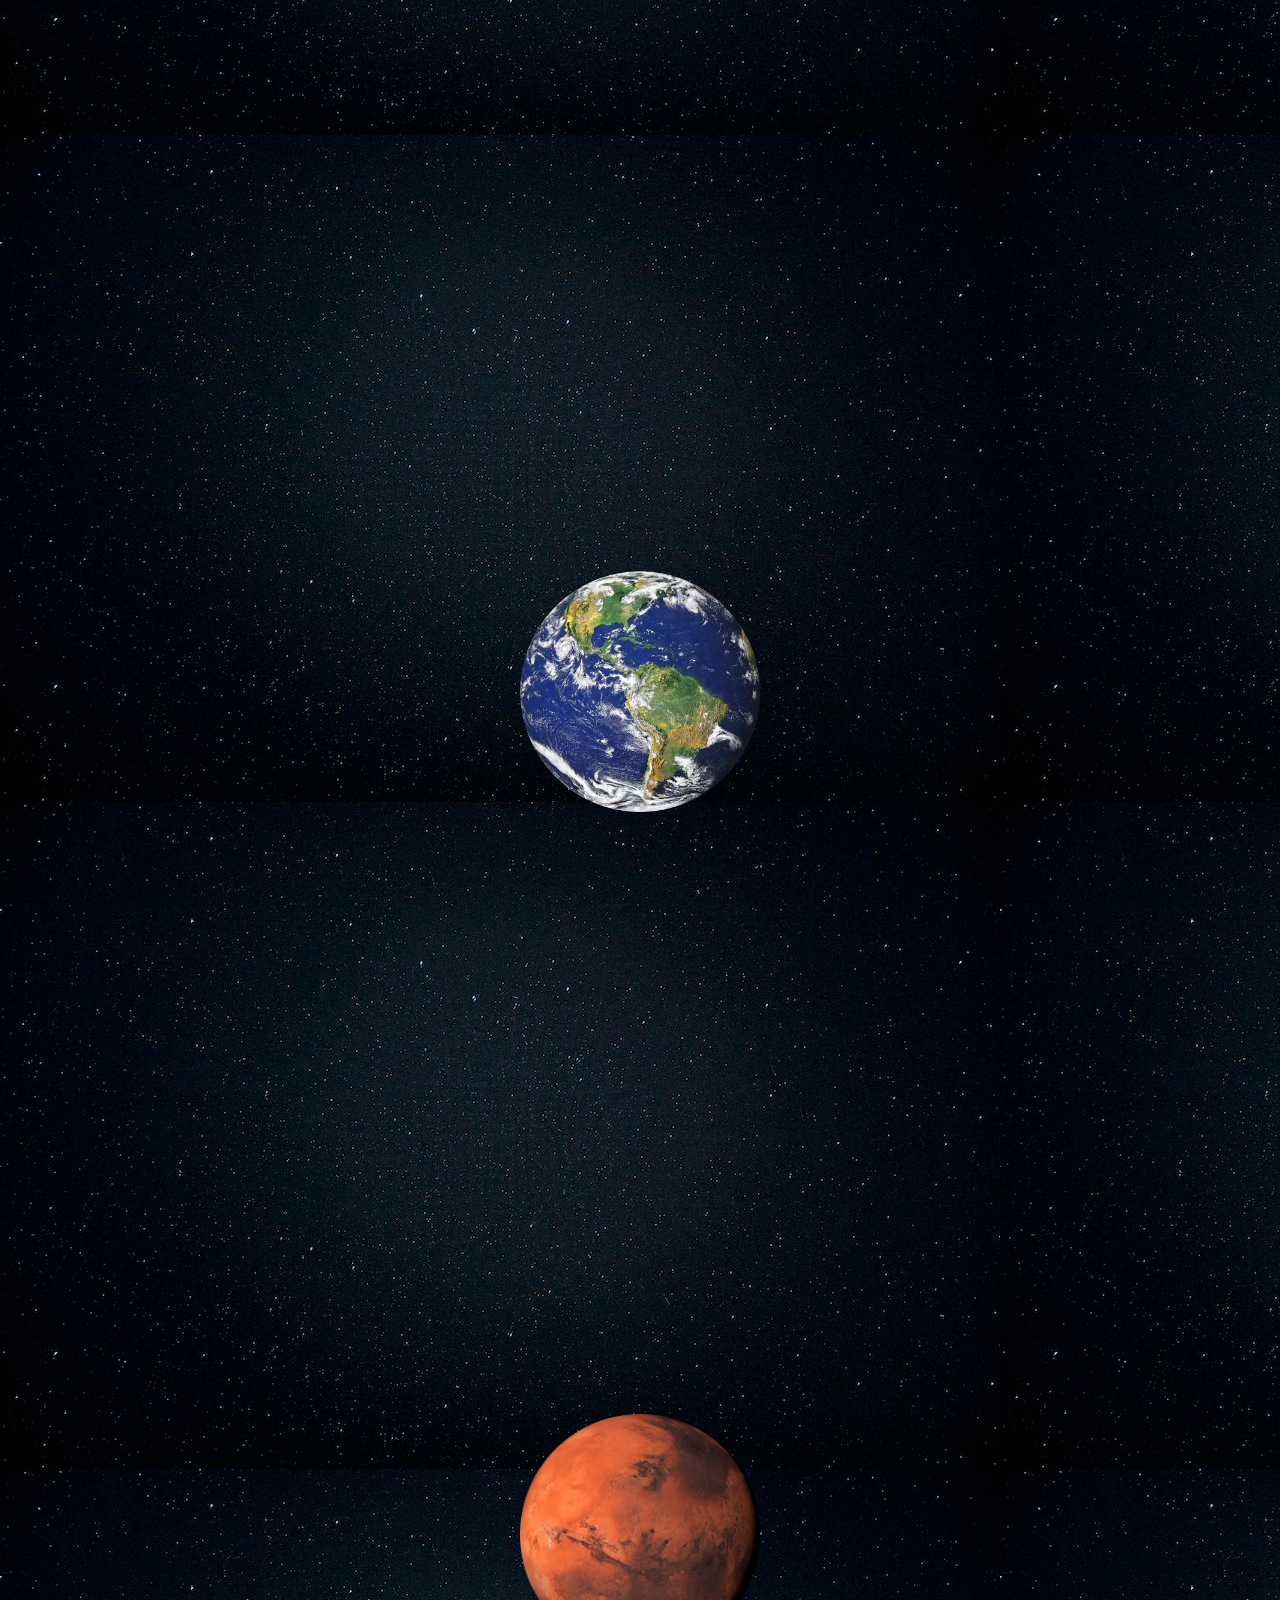
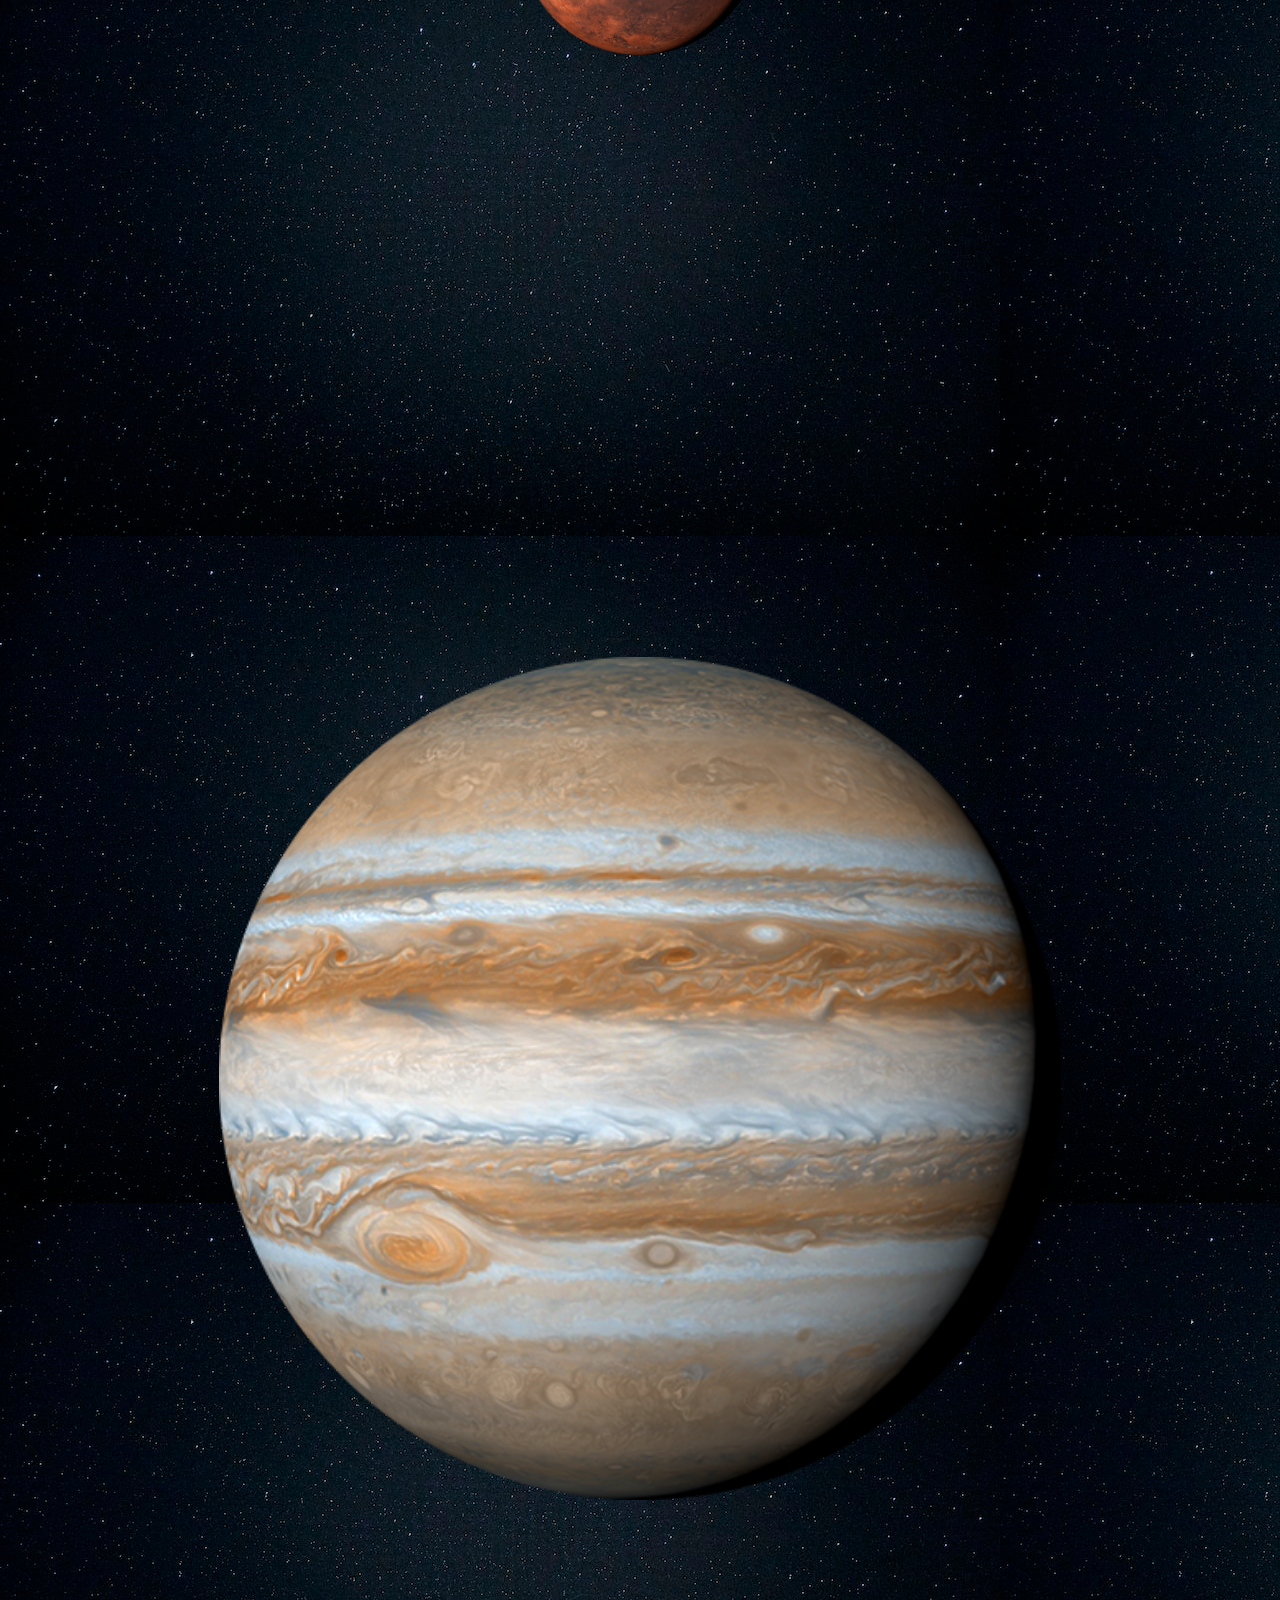
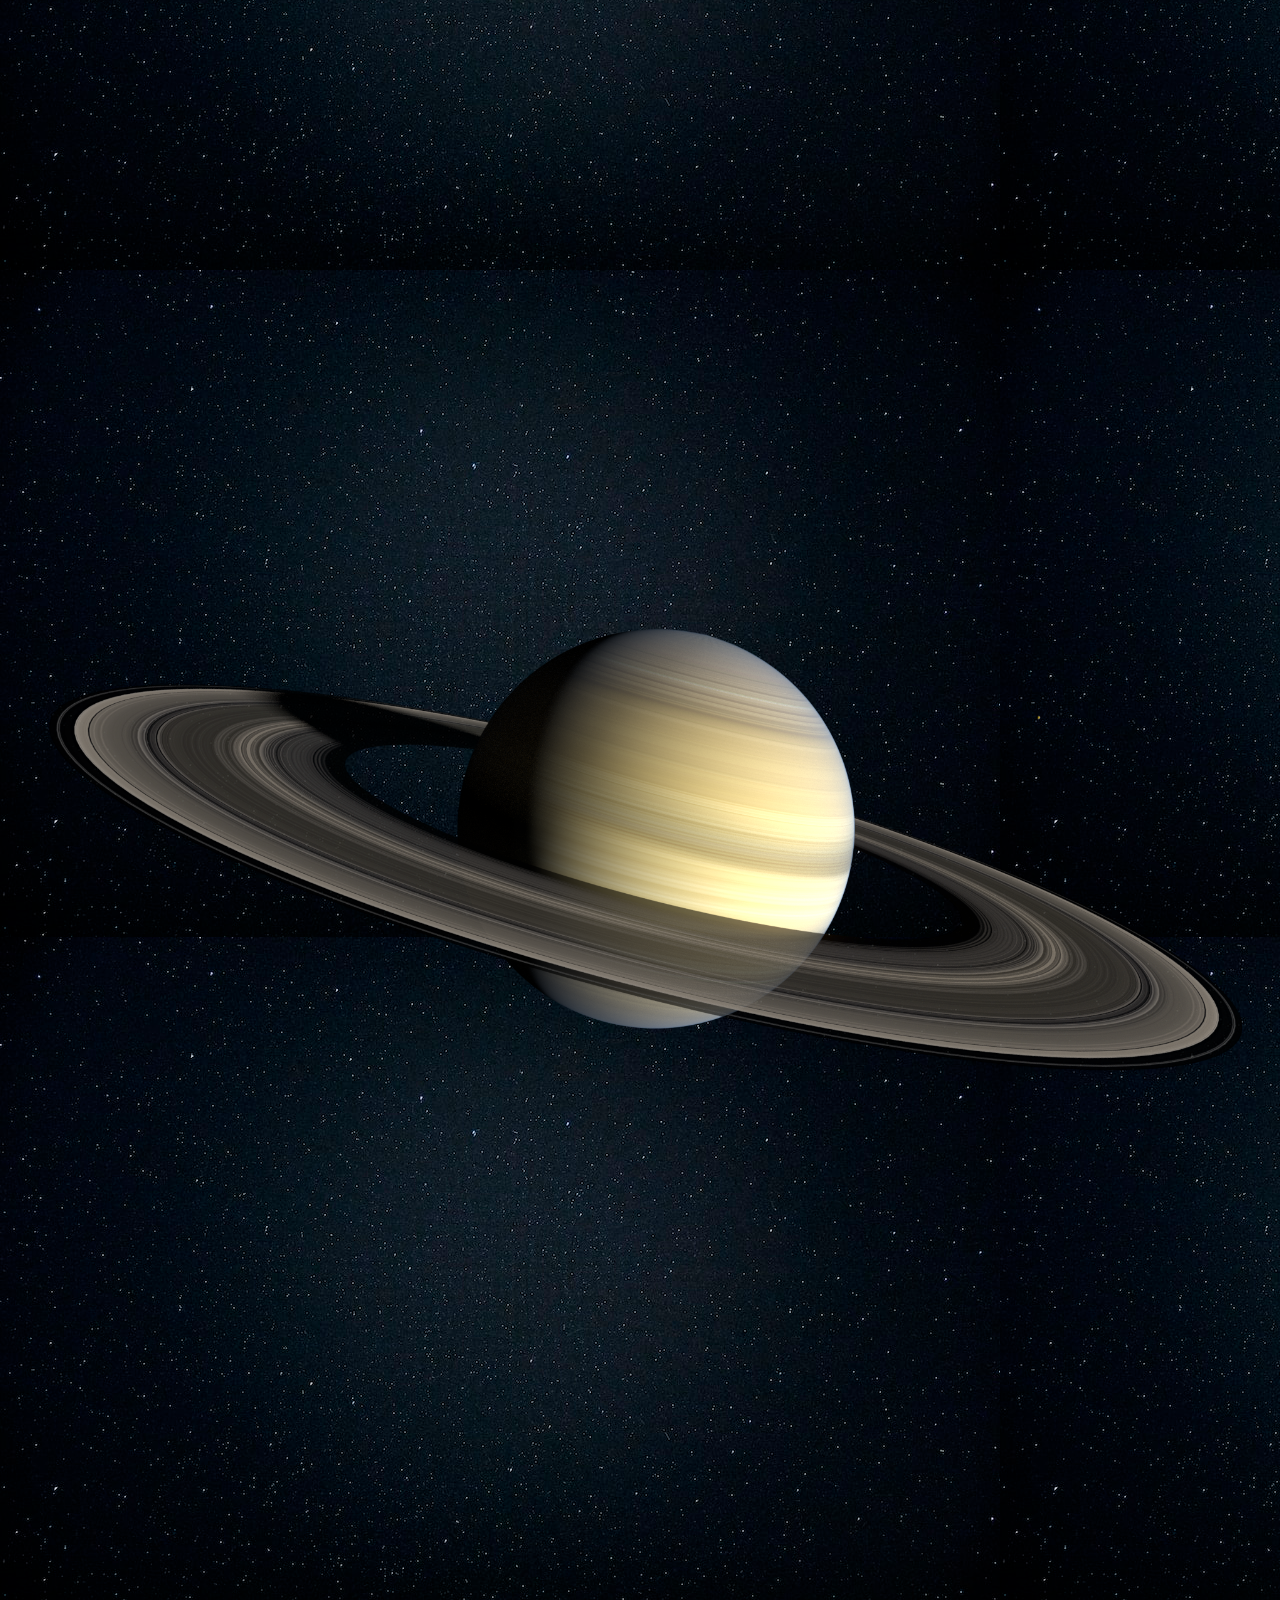
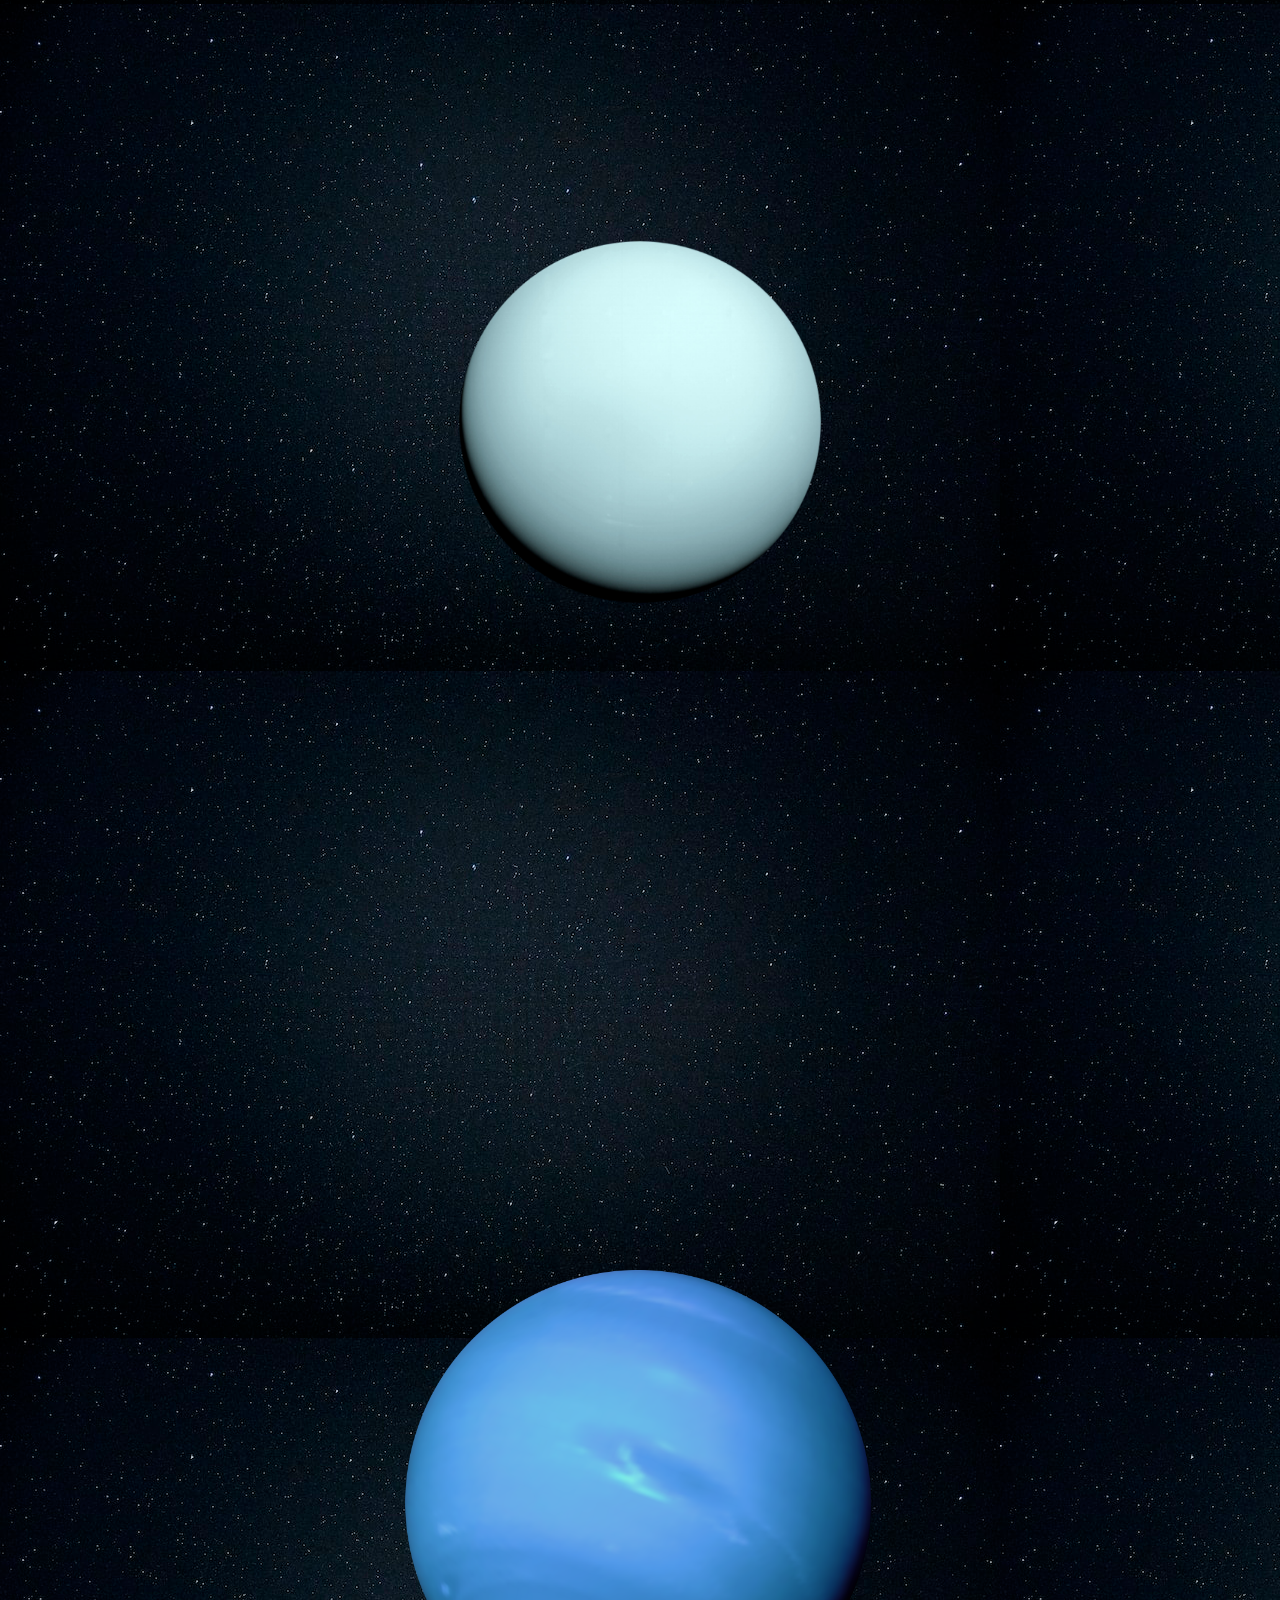
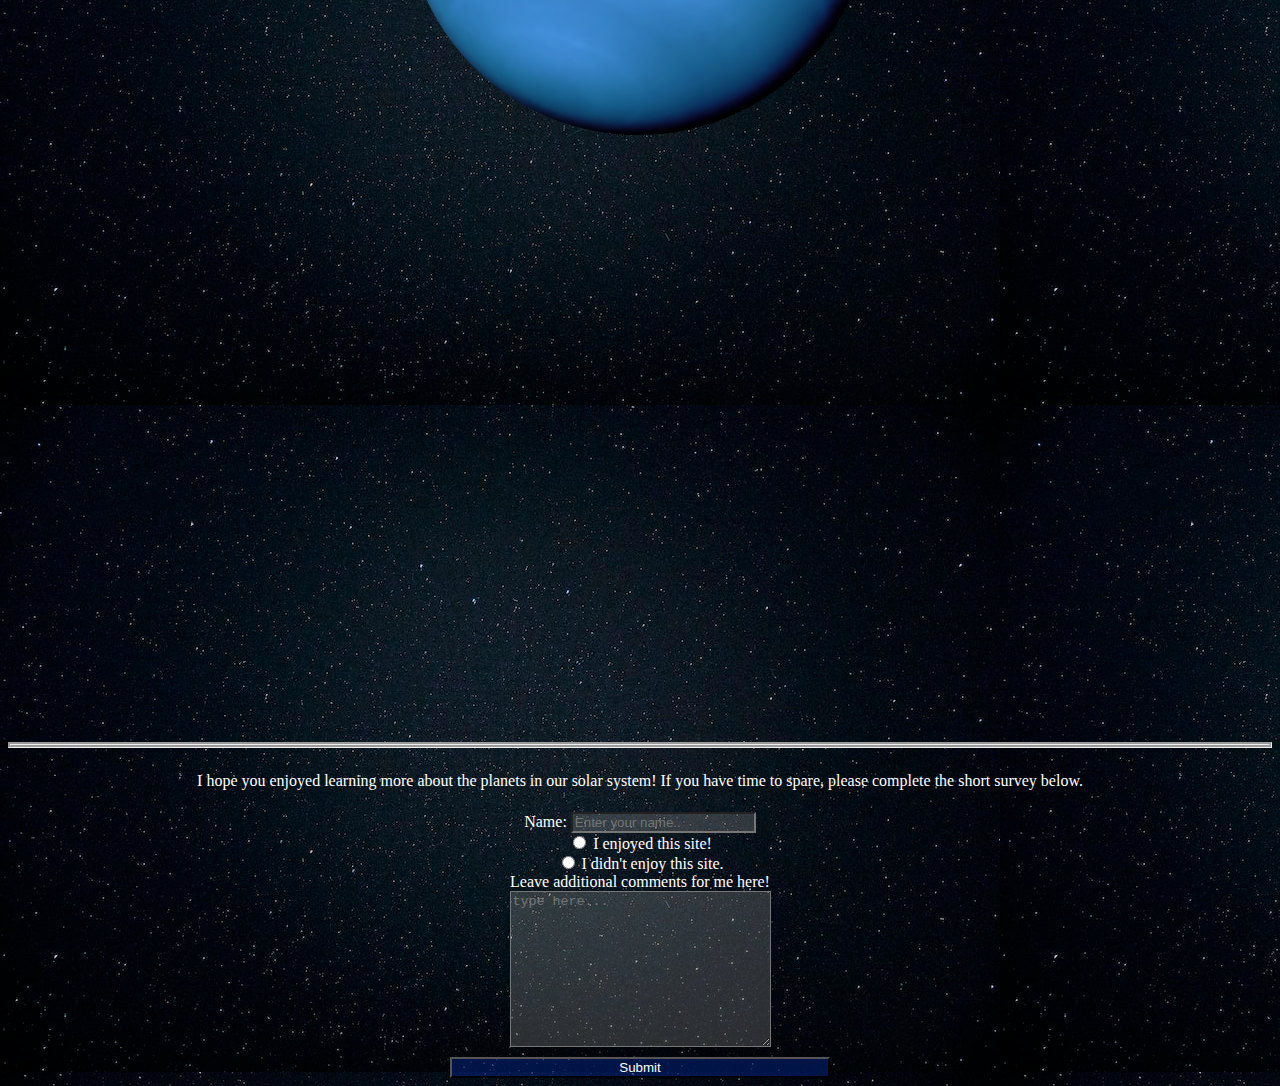
==== commit 9ef2f461: "Made Index.html responsive, as well as other imgs." ====
--- a/index.html
+++ b/index.html
@@ -15,31 +15,31 @@
             <p class = "learnMore" >Click on the planet you'd like to learn more about! </p>
             <nav class = "navLinks">
                 <div class = "sun">
-                    <img src = "images/Sun.png" alt = "Sun" height = "1000" width = "1000">
+                    <img src = "images/Sun.png" alt = "Sun">
                 </div>
-                <div class = "mercury">
-                    <a href = "mercury.html" ><img src="images/Mercury.png" alt="Mercury" height = "100" width="100"></a>
+                <div class = "small mercury">
+                    <a href = "mercury.html" ><img src="images/Mercury.png" alt="Mercury" ></a>
                 </div>
-                <div class = "venus">
-                    <a href = "venus.html"><img src="images/Venus.png" alt="Venus" height = "150" width = "150"></a>
+                <div class = "small venus">
+                    <a href = "venus.html"><img src="images/Venus.png" alt="Venus"></a>
                 </div>
-                <div class = "earth">
-                    <a href = "earth.html"><img src="images/Earth.png" alt="Earth" height = "150" width = "150"></a>
+                <div class = "small earth">
+                    <a href = "earth.html"><img src="images/Earth.png" alt="Earth"></a>
                 </div>
-                <div class = "mars">
-                    <a href = "mars.html"><img src="images/Mars.png" alt="Mars" height = "120" width = "120"></a>
+                <div class = "small mars">
+                    <a href = "mars.html"><img src="images/Mars.png" alt="Mars"></a>
                 </div>
-                <div class = "jupiter">
-                    <a href = "jupiter.html"><img src="images/Jupiter.png" alt="Jupter" height = "500" width = "500"></a>
+                <div class = "big jupiter">
+                    <a href = "jupiter.html"><img src="images/Jupiter.png" alt="Jupter"></a>
                 </div>
-                <div class = "saturn">
-                    <a href = "saturn.html"><img src="images/Saturn.png" alt="Saturn" height = "600" width = "1000"></a>
+                <div class = "big saturn">
+                    <a href = "saturn.html"><img src="images/Saturn.png" alt="Saturn"></a>
                 </div>
-                <div class = "uranus">
-                    <a href = "uranus.html"><img src="images/Uranus.png" alt="Uranus" height = "300" width = "300"></a>
+                <div class = "medium uranus">
+                    <a href = "uranus.html"><img src="images/Uranus.png" alt="Uranus"></a>
                 </div>
-                <div class = "neptune">
-                    <a href = "neptune.html"><img src="images/Neptune.png" alt="Neptune" height = "250" width = "250"></a>
+                <div class = "medium neptune">
+                    <a href = "neptune.html"><img src="images/Neptune.png" alt="Neptune"></a>
                 </div>
             </nav>
         </header>
--- a/styles.css
+++ b/styles.css
@@ -17,7 +17,7 @@
 }
 
 .main .navLinks img{
-    transition: all .3s;
+    transition: all 1s;
 }
 
 .main .navLinks :not(.sun) img:hover{
@@ -26,6 +26,54 @@
 
 .main .navLinks .saturn img:hover, .main .navLinks .jupiter img:hover{
     transform: scale(1.10);
+}
+
+.main .navLinks .medium img:hover{
+    transform: scale(1.5);
+}
+
+.main .navLinks div:not(.sun){
+    margin: 50% 0;
+}
+
+.main .navLinks .sun img{
+    min-width: 100vw;
+    max-width: 100vw;
+}
+
+.main .navLinks .sun{
+    display: flex;
+    justify-content: center;
+    align-items: center;
+}
+
+:not(.main) img{
+    max-width: 100vw;
+    height: auto;
+}
+
+.main{
+    overflow: hidden;
+}
+
+.main p{
+    margin: 20px;
+}
+
+.main .navLinks .small img{
+    width: 20%;
+}
+
+.main .navLinks .medium img{
+    width: 40%;
+}
+
+.main .navLinks .big img{
+    width: 70%;
+}
+
+.main .navLinks .saturn img{
+    width: 100%;
 }
 
 a:visited{
